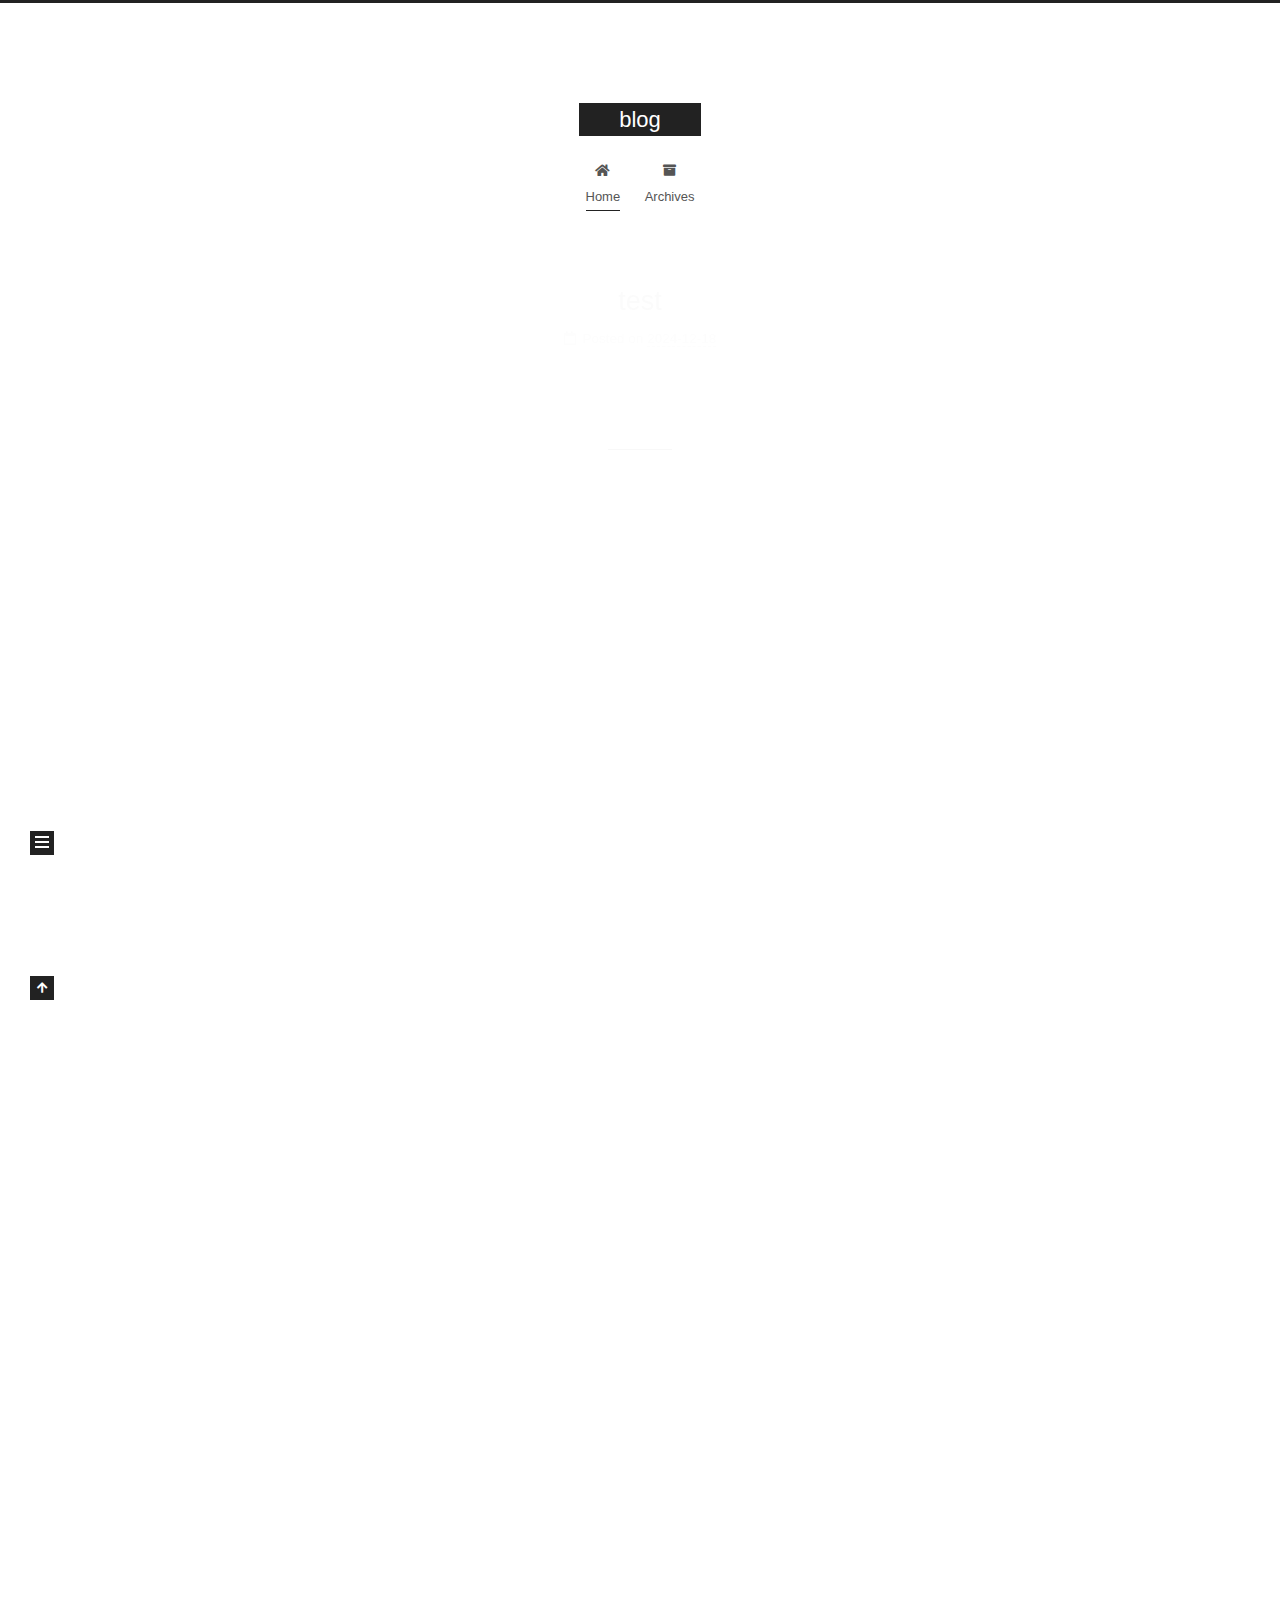
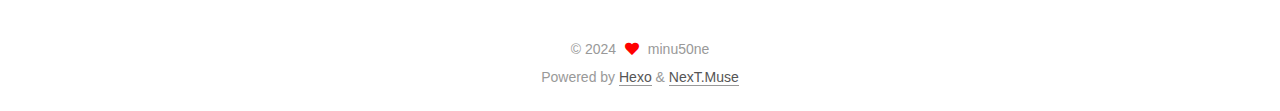
==== index.html @ 8f0d70d2 "Site updated: 2024-12-18 18:18:12" ====
<!DOCTYPE html>
<html lang="zh">
<head>
  <meta charset="UTF-8">
<meta name="viewport" content="width=device-width, initial-scale=1, maximum-scale=2">
<meta name="theme-color" content="#222">
<meta name="generator" content="Hexo 7.3.0">
  <link rel="apple-touch-icon" sizes="180x180" href="/images/apple-touch-icon-next.png">
  <link rel="icon" type="image/png" sizes="32x32" href="/images/favicon-32x32-next.png">
  <link rel="icon" type="image/png" sizes="16x16" href="/images/favicon-16x16-next.png">
  <link rel="mask-icon" href="/images/logo.svg" color="#222">

<link rel="stylesheet" href="/css/main.css">


<link rel="stylesheet" href="/lib/font-awesome/css/all.min.css">

<script id="hexo-configurations">
    var NexT = window.NexT || {};
    var CONFIG = {"hostname":"example.com","root":"/","scheme":"Muse","version":"7.8.0","exturl":false,"sidebar":{"position":"left","display":"post","padding":18,"offset":12,"onmobile":false},"copycode":{"enable":false,"show_result":false,"style":null},"back2top":{"enable":true,"sidebar":false,"scrollpercent":false},"bookmark":{"enable":false,"color":"#222","save":"auto"},"fancybox":false,"mediumzoom":false,"lazyload":false,"pangu":false,"comments":{"style":"tabs","active":null,"storage":true,"lazyload":false,"nav":null},"algolia":{"hits":{"per_page":10},"labels":{"input_placeholder":"Search for Posts","hits_empty":"We didn't find any results for the search: ${query}","hits_stats":"${hits} results found in ${time} ms"}},"localsearch":{"enable":false,"trigger":"auto","top_n_per_article":1,"unescape":false,"preload":false},"motion":{"enable":true,"async":false,"transition":{"post_block":"fadeIn","post_header":"slideDownIn","post_body":"slideDownIn","coll_header":"slideLeftIn","sidebar":"slideUpIn"}}};
  </script>

  <meta property="og:type" content="website">
<meta property="og:title" content="blog">
<meta property="og:url" content="http://example.com/index.html">
<meta property="og:site_name" content="blog">
<meta property="og:locale">
<meta property="article:author" content="minu50ne">
<meta name="twitter:card" content="summary">

<link rel="canonical" href="http://example.com/">


<script id="page-configurations">
  // https://hexo.io/docs/variables.html
  CONFIG.page = {
    sidebar: "",
    isHome : true,
    isPost : false,
    lang   : 'zh'
  };
</script>

  <title>blog</title>
  






  <noscript>
  <style>
  .use-motion .brand,
  .use-motion .menu-item,
  .sidebar-inner,
  .use-motion .post-block,
  .use-motion .pagination,
  .use-motion .comments,
  .use-motion .post-header,
  .use-motion .post-body,
  .use-motion .collection-header { opacity: initial; }

  .use-motion .site-title,
  .use-motion .site-subtitle {
    opacity: initial;
    top: initial;
  }

  .use-motion .logo-line-before i { left: initial; }
  .use-motion .logo-line-after i { right: initial; }
  </style>
</noscript>

</head>

<body itemscope itemtype="http://schema.org/WebPage">
  <div class="container use-motion">
    <div class="headband"></div>

    <header class="header" itemscope itemtype="http://schema.org/WPHeader">
      <div class="header-inner"><div class="site-brand-container">
  <div class="site-nav-toggle">
    <div class="toggle" aria-label="Toggle navigation bar">
      <span class="toggle-line toggle-line-first"></span>
      <span class="toggle-line toggle-line-middle"></span>
      <span class="toggle-line toggle-line-last"></span>
    </div>
  </div>

  <div class="site-meta">

    <a href="/" class="brand" rel="start">
      <span class="logo-line-before"><i></i></span>
      <h1 class="site-title">blog</h1>
      <span class="logo-line-after"><i></i></span>
    </a>
  </div>

  <div class="site-nav-right">
    <div class="toggle popup-trigger">
    </div>
  </div>
</div>




<nav class="site-nav">
  <ul id="menu" class="main-menu menu">
        <li class="menu-item menu-item-home">

    <a href="/" rel="section"><i class="fa fa-home fa-fw"></i>Home</a>

  </li>
        <li class="menu-item menu-item-archives">

    <a href="/archives/" rel="section"><i class="fa fa-archive fa-fw"></i>Archives</a>

  </li>
  </ul>
</nav>




</div>
    </header>

    
  <div class="back-to-top">
    <i class="fa fa-arrow-up"></i>
    <span>0%</span>
  </div>


    <main class="main">
      <div class="main-inner">
        <div class="content-wrap">
          

          <div class="content index posts-expand">
            
      
  
  
  <article itemscope itemtype="http://schema.org/Article" class="post-block" lang="zh">
    <link itemprop="mainEntityOfPage" href="http://example.com/2024/12/18/test/">

    <span hidden itemprop="author" itemscope itemtype="http://schema.org/Person">
      <meta itemprop="image" content="/images/avatar.gif">
      <meta itemprop="name" content="minu50ne">
      <meta itemprop="description" content="">
    </span>

    <span hidden itemprop="publisher" itemscope itemtype="http://schema.org/Organization">
      <meta itemprop="name" content="blog">
    </span>
      <header class="post-header">
        <h2 class="post-title" itemprop="name headline">
          
            <a href="/2024/12/18/test/" class="post-title-link" itemprop="url">test</a>
        </h2>

        <div class="post-meta">
            <span class="post-meta-item">
              <span class="post-meta-item-icon">
                <i class="far fa-calendar"></i>
              </span>
              <span class="post-meta-item-text">Posted on</span>

              <time title="Created: 2024-12-18 18:16:11" itemprop="dateCreated datePublished" datetime="2024-12-18T18:16:11+08:00">2024-12-18</time>
            </span>

          

        </div>
      </header>

    
    
    
    <div class="post-body" itemprop="articleBody">

      
          
      
    </div>

    
    
    
      <footer class="post-footer">
        <div class="post-eof"></div>
      </footer>
  </article>
  
  
  

      
  
  
  <article itemscope itemtype="http://schema.org/Article" class="post-block" lang="zh">
    <link itemprop="mainEntityOfPage" href="http://example.com/2024/12/11/hello-world/">

    <span hidden itemprop="author" itemscope itemtype="http://schema.org/Person">
      <meta itemprop="image" content="/images/avatar.gif">
      <meta itemprop="name" content="minu50ne">
      <meta itemprop="description" content="">
    </span>

    <span hidden itemprop="publisher" itemscope itemtype="http://schema.org/Organization">
      <meta itemprop="name" content="blog">
    </span>
      <header class="post-header">
        <h2 class="post-title" itemprop="name headline">
          
            <a href="/2024/12/11/hello-world/" class="post-title-link" itemprop="url">Hello World</a>
        </h2>

        <div class="post-meta">
            <span class="post-meta-item">
              <span class="post-meta-item-icon">
                <i class="far fa-calendar"></i>
              </span>
              <span class="post-meta-item-text">Posted on</span>

              <time title="Created: 2024-12-11 04:51:19" itemprop="dateCreated datePublished" datetime="2024-12-11T04:51:19+08:00">2024-12-11</time>
            </span>

          

        </div>
      </header>

    
    
    
    <div class="post-body" itemprop="articleBody">

      
          <p>Welcome to <a target="_blank" rel="noopener" href="https://hexo.io/">Hexo</a>! This is your very first post. Check <a target="_blank" rel="noopener" href="https://hexo.io/docs/">documentation</a> for more info. If you get any problems when using Hexo, you can find the answer in <a target="_blank" rel="noopener" href="https://hexo.io/docs/troubleshooting.html">troubleshooting</a> or you can ask me on <a target="_blank" rel="noopener" href="https://github.com/hexojs/hexo/issues">GitHub</a>.</p>
<h2 id="Quick-Start"><a href="#Quick-Start" class="headerlink" title="Quick Start"></a>Quick Start</h2><h3 id="Create-a-new-post"><a href="#Create-a-new-post" class="headerlink" title="Create a new post"></a>Create a new post</h3><figure class="highlight bash"><table><tr><td class="gutter"><pre><span class="line">1</span><br></pre></td><td class="code"><pre><span class="line">$ hexo new <span class="string">&quot;My New Post&quot;</span></span><br></pre></td></tr></table></figure>

<p>More info: <a target="_blank" rel="noopener" href="https://hexo.io/docs/writing.html">Writing</a></p>
<h3 id="Run-server"><a href="#Run-server" class="headerlink" title="Run server"></a>Run server</h3><figure class="highlight bash"><table><tr><td class="gutter"><pre><span class="line">1</span><br></pre></td><td class="code"><pre><span class="line">$ hexo server</span><br></pre></td></tr></table></figure>

<p>More info: <a target="_blank" rel="noopener" href="https://hexo.io/docs/server.html">Server</a></p>
<h3 id="Generate-static-files"><a href="#Generate-static-files" class="headerlink" title="Generate static files"></a>Generate static files</h3><figure class="highlight bash"><table><tr><td class="gutter"><pre><span class="line">1</span><br></pre></td><td class="code"><pre><span class="line">$ hexo generate</span><br></pre></td></tr></table></figure>

<p>More info: <a target="_blank" rel="noopener" href="https://hexo.io/docs/generating.html">Generating</a></p>
<h3 id="Deploy-to-remote-sites"><a href="#Deploy-to-remote-sites" class="headerlink" title="Deploy to remote sites"></a>Deploy to remote sites</h3><figure class="highlight bash"><table><tr><td class="gutter"><pre><span class="line">1</span><br></pre></td><td class="code"><pre><span class="line">$ hexo deploy</span><br></pre></td></tr></table></figure>

<p>More info: <a target="_blank" rel="noopener" href="https://hexo.io/docs/one-command-deployment.html">Deployment</a></p>

      
    </div>

    
    
    
      <footer class="post-footer">
        <div class="post-eof"></div>
      </footer>
  </article>
  
  
  


  



          </div>
          

<script>
  window.addEventListener('tabs:register', () => {
    let { activeClass } = CONFIG.comments;
    if (CONFIG.comments.storage) {
      activeClass = localStorage.getItem('comments_active') || activeClass;
    }
    if (activeClass) {
      let activeTab = document.querySelector(`a[href="#comment-${activeClass}"]`);
      if (activeTab) {
        activeTab.click();
      }
    }
  });
  if (CONFIG.comments.storage) {
    window.addEventListener('tabs:click', event => {
      if (!event.target.matches('.tabs-comment .tab-content .tab-pane')) return;
      let commentClass = event.target.classList[1];
      localStorage.setItem('comments_active', commentClass);
    });
  }
</script>

        </div>
          
  
  <div class="toggle sidebar-toggle">
    <span class="toggle-line toggle-line-first"></span>
    <span class="toggle-line toggle-line-middle"></span>
    <span class="toggle-line toggle-line-last"></span>
  </div>

  <aside class="sidebar">
    <div class="sidebar-inner">

      <ul class="sidebar-nav motion-element">
        <li class="sidebar-nav-toc">
          Table of Contents
        </li>
        <li class="sidebar-nav-overview">
          Overview
        </li>
      </ul>

      <!--noindex-->
      <div class="post-toc-wrap sidebar-panel">
      </div>
      <!--/noindex-->

      <div class="site-overview-wrap sidebar-panel">
        <div class="site-author motion-element" itemprop="author" itemscope itemtype="http://schema.org/Person">
  <p class="site-author-name" itemprop="name">minu50ne</p>
  <div class="site-description" itemprop="description"></div>
</div>
<div class="site-state-wrap motion-element">
  <nav class="site-state">
      <div class="site-state-item site-state-posts">
          <a href="/archives/">
        
          <span class="site-state-item-count">2</span>
          <span class="site-state-item-name">posts</span>
        </a>
      </div>
  </nav>
</div>



      </div>

    </div>
  </aside>
  <div id="sidebar-dimmer"></div>


      </div>
    </main>

    <footer class="footer">
      <div class="footer-inner">
        

        

<div class="copyright">
  
  &copy; 
  <span itemprop="copyrightYear">2024</span>
  <span class="with-love">
    <i class="fa fa-heart"></i>
  </span>
  <span class="author" itemprop="copyrightHolder">minu50ne</span>
</div>
  <div class="powered-by">Powered by <a href="https://hexo.io/" class="theme-link" rel="noopener" target="_blank">Hexo</a> & <a href="https://muse.theme-next.org/" class="theme-link" rel="noopener" target="_blank">NexT.Muse</a>
  </div>

        








      </div>
    </footer>
  </div>

  
  <script src="/lib/anime.min.js"></script>
  <script src="/lib/velocity/velocity.min.js"></script>
  <script src="/lib/velocity/velocity.ui.min.js"></script>

<script src="/js/utils.js"></script>

<script src="/js/motion.js"></script>


<script src="/js/schemes/muse.js"></script>


<script src="/js/next-boot.js"></script>




  















  

  

</body>
</html>
---- css/main.css ----
:root {
  --body-bg-color: #fff;
  --content-bg-color: #fff;
  --card-bg-color: #f5f5f5;
  --text-color: #555;
  --blockquote-color: #666;
  --link-color: #555;
  --link-hover-color: #222;
  --brand-color: #fff;
  --brand-hover-color: #fff;
  --table-row-odd-bg-color: #f9f9f9;
  --table-row-hover-bg-color: #f5f5f5;
  --menu-item-bg-color: #f5f5f5;
  --btn-default-bg: #222;
  --btn-default-color: #fff;
  --btn-default-border-color: #222;
  --btn-default-hover-bg: #fff;
  --btn-default-hover-color: #222;
  --btn-default-hover-border-color: #222;
}
html {
  line-height: 1.15; /* 1 */
  -webkit-text-size-adjust: 100%; /* 2 */
}
body {
  margin: 0;
}
main {
  display: block;
}
h1 {
  font-size: 2em;
  margin: 0.67em 0;
}
hr {
  box-sizing: content-box; /* 1 */
  height: 0; /* 1 */
  overflow: visible; /* 2 */
}
pre {
  font-family: monospace, monospace; /* 1 */
  font-size: 1em; /* 2 */
}
a {
  background: transparent;
}
abbr[title] {
  border-bottom: none; /* 1 */
  text-decoration: underline; /* 2 */
  text-decoration: underline dotted; /* 2 */
}
b,
strong {
  font-weight: bolder;
}
code,
kbd,
samp {
  font-family: monospace, monospace; /* 1 */
  font-size: 1em; /* 2 */
}
small {
  font-size: 80%;
}
sub,
sup {
  font-size: 75%;
  line-height: 0;
  position: relative;
  vertical-align: baseline;
}
sub {
  bottom: -0.25em;
}
sup {
  top: -0.5em;
}
img {
  border-style: none;
}
button,
input,
optgroup,
select,
textarea {
  font-family: inherit; /* 1 */
  font-size: 100%; /* 1 */
  line-height: 1.15; /* 1 */
  margin: 0; /* 2 */
}
button,
input {
/* 1 */
  overflow: visible;
}
button,
select {
/* 1 */
  text-transform: none;
}
button,
[type='button'],
[type='reset'],
[type='submit'] {
  -webkit-appearance: button;
}
button::-moz-focus-inner,
[type='button']::-moz-focus-inner,
[type='reset']::-moz-focus-inner,
[type='submit']::-moz-focus-inner {
  border-style: none;
  padding: 0;
}
button:-moz-focusring,
[type='button']:-moz-focusring,
[type='reset']:-moz-focusring,
[type='submit']:-moz-focusring {
  outline: 1px dotted ButtonText;
}
fieldset {
  padding: 0.35em 0.75em 0.625em;
}
legend {
  box-sizing: border-box; /* 1 */
  color: inherit; /* 2 */
  display: table; /* 1 */
  max-width: 100%; /* 1 */
  padding: 0; /* 3 */
  white-space: normal; /* 1 */
}
progress {
  vertical-align: baseline;
}
textarea {
  overflow: auto;
}
[type='checkbox'],
[type='radio'] {
  box-sizing: border-box; /* 1 */
  padding: 0; /* 2 */
}
[type='number']::-webkit-inner-spin-button,
[type='number']::-webkit-outer-spin-button {
  height: auto;
}
[type='search'] {
  outline-offset: -2px; /* 2 */
  -webkit-appearance: textfield; /* 1 */
}
[type='search']::-webkit-search-decoration {
  -webkit-appearance: none;
}
::-webkit-file-upload-button {
  font: inherit; /* 2 */
  -webkit-appearance: button; /* 1 */
}
details {
  display: block;
}
summary {
  display: list-item;
}
template {
  display: none;
}
[hidden] {
  display: none;
}
::selection {
  background: #262a30;
  color: #eee;
}
html,
body {
  height: 100%;
}
body {
  background: var(--body-bg-color);
  color: var(--text-color);
  font-family: 'Lato', "PingFang SC", "Microsoft YaHei", sans-serif;
  font-size: 1em;
  line-height: 2;
}
@media (max-width: 991px) {
  body {
    padding-left: 0 !important;
    padding-right: 0 !important;
  }
}
h1,
h2,
h3,
h4,
h5,
h6 {
  font-family: 'Lato', "PingFang SC", "Microsoft YaHei", sans-serif;
  font-weight: bold;
  line-height: 1.5;
  margin: 20px 0 15px;
}
h1 {
  font-size: 1.5em;
}
h2 {
  font-size: 1.375em;
}
h3 {
  font-size: 1.25em;
}
h4 {
  font-size: 1.125em;
}
h5 {
  font-size: 1em;
}
h6 {
  font-size: 0.875em;
}
p {
  margin: 0 0 20px 0;
}
a,
span.exturl {
  border-bottom: 1px solid #999;
  color: var(--link-color);
  outline: 0;
  text-decoration: none;
  overflow-wrap: break-word;
  word-wrap: break-word;
  cursor: pointer;
}
a:hover,
span.exturl:hover {
  border-bottom-color: var(--link-hover-color);
  color: var(--link-hover-color);
}
iframe,
img,
video {
  display: block;
  margin-left: auto;
  margin-right: auto;
  max-width: 100%;
}
hr {
  background-image: repeating-linear-gradient(-45deg, #ddd, #ddd 4px, transparent 4px, transparent 8px);
  border: 0;
  height: 3px;
  margin: 40px 0;
}
blockquote {
  border-left: 4px solid #ddd;
  color: var(--blockquote-color);
  margin: 0;
  padding: 0 15px;
}
blockquote cite::before {
  content: '-';
  padding: 0 5px;
}
dt {
  font-weight: bold;
}
dd {
  margin: 0;
  padding: 0;
}
kbd {
  background-color: #f5f5f5;
  background-image: linear-gradient(#eee, #fff, #eee);
  border: 1px solid #ccc;
  border-radius: 0.2em;
  box-shadow: 0.1em 0.1em 0.2em rgba(0,0,0,0.1);
  color: #555;
  font-family: inherit;
  padding: 0.1em 0.3em;
  white-space: nowrap;
}
.table-container {
  overflow: auto;
}
table {
  border-collapse: collapse;
  border-spacing: 0;
  font-size: 0.875em;
  margin: 0 0 20px 0;
  width: 100%;
}
tbody tr:nth-of-type(odd) {
  background: var(--table-row-odd-bg-color);
}
tbody tr:hover {
  background: var(--table-row-hover-bg-color);
}
caption,
th,
td {
  font-weight: normal;
  padding: 8px;
  vertical-align: middle;
}
th,
td {
  border: 1px solid #ddd;
  border-bottom: 3px solid #ddd;
}
th {
  font-weight: 700;
  padding-bottom: 10px;
}
td {
  border-bottom-width: 1px;
}
.btn {
  background: var(--btn-default-bg);
  border: 2px solid var(--btn-default-border-color);
  border-radius: 0;
  color: var(--btn-default-color);
  display: inline-block;
  font-size: 0.875em;
  line-height: 2;
  padding: 0 20px;
  text-decoration: none;
  transition-property: background-color;
  transition-delay: 0s;
  transition-duration: 0.2s;
  transition-timing-function: ease-in-out;
}
.btn:hover {
  background: var(--btn-default-hover-bg);
  border-color: var(--btn-default-hover-border-color);
  color: var(--btn-default-hover-color);
}
.btn + .btn {
  margin: 0 0 8px 8px;
}
.btn .fa-fw {
  text-align: left;
  width: 1.285714285714286em;
}
.toggle {
  line-height: 0;
}
.toggle .toggle-line {
  background: #fff;
  display: inline-block;
  height: 2px;
  left: 0;
  position: relative;
  top: 0;
  transition: all 0.4s;
  vertical-align: top;
  width: 100%;
}
.toggle .toggle-line:not(:first-child) {
  margin-top: 3px;
}
.toggle.toggle-arrow .toggle-line-first {
  left: 50%;
  top: 2px;
  transform: rotate(45deg);
  width: 50%;
}
.toggle.toggle-arrow .toggle-line-middle {
  left: 2px;
  width: 90%;
}
.toggle.toggle-arrow .toggle-line-last {
  left: 50%;
  top: -2px;
  transform: rotate(-45deg);
  width: 50%;
}
.toggle.toggle-close .toggle-line-first {
  transform: rotate(-45deg);
  top: 5px;
}
.toggle.toggle-close .toggle-line-middle {
  opacity: 0;
}
.toggle.toggle-close .toggle-line-last {
  transform: rotate(45deg);
  top: -5px;
}
.highlight,
pre {
  background: #f7f7f7;
  color: #4d4d4c;
  line-height: 1.6;
  margin: 0 auto 20px;
}
pre,
code {
  font-family: consolas, Menlo, monospace, "PingFang SC", "Microsoft YaHei";
}
code {
  background: #eee;
  border-radius: 3px;
  color: #555;
  padding: 2px 4px;
  overflow-wrap: break-word;
  word-wrap: break-word;
}
.highlight *::selection {
  background: #d6d6d6;
}
.highlight pre {
  border: 0;
  margin: 0;
  padding: 10px 0;
}
.highlight table {
  border: 0;
  margin: 0;
  width: auto;
}
.highlight td {
  border: 0;
  padding: 0;
}
.highlight figcaption {
  background: #eff2f3;
  color: #4d4d4c;
  display: flex;
  font-size: 0.875em;
  justify-content: space-between;
  line-height: 1.2;
  padding: 0.5em;
}
.highlight figcaption a {
  color: #4d4d4c;
}
.highlight figcaption a:hover {
  border-bottom-color: #4d4d4c;
}
.highlight .gutter {
  -moz-user-select: none;
  -ms-user-select: none;
  -webkit-user-select: none;
  user-select: none;
}
.highlight .gutter pre {
  background: #eff2f3;
  color: #869194;
  padding-left: 10px;
  padding-right: 10px;
  text-align: right;
}
.highlight .code pre {
  background: #f7f7f7;
  padding-left: 10px;
  width: 100%;
}
.gist table {
  width: auto;
}
.gist table td {
  border: 0;
}
pre {
  overflow: auto;
  padding: 10px;
}
pre code {
  background: none;
  color: #4d4d4c;
  font-size: 0.875em;
  padding: 0;
  text-shadow: none;
}
pre .deletion {
  background: #fdd;
}
pre .addition {
  background: #dfd;
}
pre .meta {
  color: #eab700;
  -moz-user-select: none;
  -ms-user-select: none;
  -webkit-user-select: none;
  user-select: none;
}
pre .comment {
  color: #8e908c;
}
pre .variable,
pre .attribute,
pre .tag,
pre .name,
pre .regexp,
pre .ruby .constant,
pre .xml .tag .title,
pre .xml .pi,
pre .xml .doctype,
pre .html .doctype,
pre .css .id,
pre .css .class,
pre .css .pseudo {
  color: #c82829;
}
pre .number,
pre .preprocessor,
pre .built_in,
pre .builtin-name,
pre .literal,
pre .params,
pre .constant,
pre .command {
  color: #f5871f;
}
pre .ruby .class .title,
pre .css .rules .attribute,
pre .string,
pre .symbol,
pre .value,
pre .inheritance,
pre .header,
pre .ruby .symbol,
pre .xml .cdata,
pre .special,
pre .formula {
  color: #718c00;
}
pre .title,
pre .css .hexcolor {
  color: #3e999f;
}
pre .function,
pre .python .decorator,
pre .python .title,
pre .ruby .function .title,
pre .ruby .title .keyword,
pre .perl .sub,
pre .javascript .title,
pre .coffeescript .title {
  color: #4271ae;
}
pre .keyword,
pre .javascript .function {
  color: #8959a8;
}
.blockquote-center {
  border-left: none;
  margin: 40px 0;
  padding: 0;
  position: relative;
  text-align: center;
}
.blockquote-center .fa {
  display: block;
  opacity: 0.6;
  position: absolute;
  width: 100%;
}
.blockquote-center .fa-quote-left {
  border-top: 1px solid #ccc;
  text-align: left;
  top: -20px;
}
.blockquote-center .fa-quote-right {
  border-bottom: 1px solid #ccc;
  text-align: right;
  bottom: -20px;
}
.blockquote-center p,
.blockquote-center div {
  text-align: center;
}
.post-body .group-picture img {
  margin: 0 auto;
  padding: 0 3px;
}
.group-picture-row {
  margin-bottom: 6px;
  overflow: hidden;
}
.group-picture-column {
  float: left;
  margin-bottom: 10px;
}
.post-body .label {
  color: #555;
  display: inline;
  padding: 0 2px;
}
.post-body .label.default {
  background: #f0f0f0;
}
.post-body .label.primary {
  background: #efe6f7;
}
.post-body .label.info {
  background: #e5f2f8;
}
.post-body .label.success {
  background: #e7f4e9;
}
.post-body .label.warning {
  background: #fcf6e1;
}
.post-body .label.danger {
  background: #fae8eb;
}
.post-body .tabs {
  margin-bottom: 20px;
}
.post-body .tabs,
.tabs-comment {
  display: block;
  padding-top: 10px;
  position: relative;
}
.post-body .tabs ul.nav-tabs,
.tabs-comment ul.nav-tabs {
  display: flex;
  flex-wrap: wrap;
  margin: 0;
  margin-bottom: -1px;
  padding: 0;
}
@media (max-width: 413px) {
  .post-body .tabs ul.nav-tabs,
  .tabs-comment ul.nav-tabs {
    display: block;
    margin-bottom: 5px;
  }
}
.post-body .tabs ul.nav-tabs li.tab,
.tabs-comment ul.nav-tabs li.tab {
  border-bottom: 1px solid #ddd;
  border-left: 1px solid transparent;
  border-right: 1px solid transparent;
  border-top: 3px solid transparent;
  flex-grow: 1;
  list-style-type: none;
  border-radius: 0 0 0 0;
}
@media (max-width: 413px) {
  .post-body .tabs ul.nav-tabs li.tab,
  .tabs-comment ul.nav-tabs li.tab {
    border-bottom: 1px solid transparent;
    border-left: 3px solid transparent;
    border-right: 1px solid transparent;
    border-top: 1px solid transparent;
  }
}
@media (max-width: 413px) {
  .post-body .tabs ul.nav-tabs li.tab,
  .tabs-comment ul.nav-tabs li.tab {
    border-radius: 0;
  }
}
.post-body .tabs ul.nav-tabs li.tab a,
.tabs-comment ul.nav-tabs li.tab a {
  border-bottom: initial;
  display: block;
  line-height: 1.8;
  outline: 0;
  padding: 0.25em 0.75em;
  text-align: center;
  transition-delay: 0s;
  transition-duration: 0.2s;
  transition-timing-function: ease-out;
}
.post-body .tabs ul.nav-tabs li.tab a i,
.tabs-comment ul.nav-tabs li.tab a i {
  width: 1.285714285714286em;
}
.post-body .tabs ul.nav-tabs li.tab.active,
.tabs-comment ul.nav-tabs li.tab.active {
  border-bottom: 1px solid transparent;
  border-left: 1px solid #ddd;
  border-right: 1px solid #ddd;
  border-top: 3px solid #fc6423;
}
@media (max-width: 413px) {
  .post-body .tabs ul.nav-tabs li.tab.active,
  .tabs-comment ul.nav-tabs li.tab.active {
    border-bottom: 1px solid #ddd;
    border-left: 3px solid #fc6423;
    border-right: 1px solid #ddd;
    border-top: 1px solid #ddd;
  }
}
.post-body .tabs ul.nav-tabs li.tab.active a,
.tabs-comment ul.nav-tabs li.tab.active a {
  color: var(--link-color);
  cursor: default;
}
.post-body .tabs .tab-content .tab-pane,
.tabs-comment .tab-content .tab-pane {
  border: 1px solid #ddd;
  border-top: 0;
  padding: 20px 20px 0 20px;
  border-radius: 0;
}
.post-body .tabs .tab-content .tab-pane:not(.active),
.tabs-comment .tab-content .tab-pane:not(.active) {
  display: none;
}
.post-body .tabs .tab-content .tab-pane.active,
.tabs-comment .tab-content .tab-pane.active {
  display: block;
}
.post-body .tabs .tab-content .tab-pane.active:nth-of-type(1),
.tabs-comment .tab-content .tab-pane.active:nth-of-type(1) {
  border-radius: 0 0 0 0;
}
@media (max-width: 413px) {
  .post-body .tabs .tab-content .tab-pane.active:nth-of-type(1),
  .tabs-comment .tab-content .tab-pane.active:nth-of-type(1) {
    border-radius: 0;
  }
}
.post-body .note {
  border-radius: 3px;
  margin-bottom: 20px;
  padding: 1em;
  position: relative;
  border: 1px solid #eee;
  border-left-width: 5px;
}
.post-body .note h2,
.post-body .note h3,
.post-body .note h4,
.post-body .note h5,
.post-body .note h6 {
  margin-top: 0;
  border-bottom: initial;
  margin-bottom: 0;
  padding-top: 0;
}
.post-body .note p:first-child,
.post-body .note ul:first-child,
.post-body .note ol:first-child,
.post-body .note table:first-child,
.post-body .note pre:first-child,
.post-body .note blockquote:first-child,
.post-body .note img:first-child {
  margin-top: 0;
}
.post-body .note p:last-child,
.post-body .note ul:last-child,
.post-body .note ol:last-child,
.post-body .note table:last-child,
.post-body .note pre:last-child,
.post-body .note blockquote:last-child,
.post-body .note img:last-child {
  margin-bottom: 0;
}
.post-body .note.default {
  border-left-color: #777;
}
.post-body .note.default h2,
.post-body .note.default h3,
.post-body .note.default h4,
.post-body .note.default h5,
.post-body .note.default h6 {
  color: #777;
}
.post-body .note.primary {
  border-left-color: #6f42c1;
}
.post-body .note.primary h2,
.post-body .note.primary h3,
.post-body .note.primary h4,
.post-body .note.primary h5,
.post-body .note.primary h6 {
  color: #6f42c1;
}
.post-body .note.info {
  border-left-color: #428bca;
}
.post-body .note.info h2,
.post-body .note.info h3,
.post-body .note.info h4,
.post-body .note.info h5,
.post-body .note.info h6 {
  color: #428bca;
}
.post-body .note.success {
  border-left-color: #5cb85c;
}
.post-body .note.success h2,
.post-body .note.success h3,
.post-body .note.success h4,
.post-body .note.success h5,
.post-body .note.success h6 {
  color: #5cb85c;
}
.post-body .note.warning {
  border-left-color: #f0ad4e;
}
.post-body .note.warning h2,
.post-body .note.warning h3,
.post-body .note.warning h4,
.post-body .note.warning h5,
.post-body .note.warning h6 {
  color: #f0ad4e;
}
.post-body .note.danger {
  border-left-color: #d9534f;
}
.post-body .note.danger h2,
.post-body .note.danger h3,
.post-body .note.danger h4,
.post-body .note.danger h5,
.post-body .note.danger h6 {
  color: #d9534f;
}
.pagination .prev,
.pagination .next,
.pagination .page-number,
.pagination .space {
  display: inline-block;
  margin: 0 10px;
  padding: 0 11px;
  position: relative;
  top: -1px;
}
@media (max-width: 767px) {
  .pagination .prev,
  .pagination .next,
  .pagination .page-number,
  .pagination .space {
    margin: 0 5px;
  }
}
.pagination {
  border-top: 1px solid #eee;
  margin: 120px 0 0;
  text-align: center;
}
.pagination .prev,
.pagination .next,
.pagination .page-number {
  border-bottom: 0;
  border-top: 1px solid #eee;
  transition-property: border-color;
  transition-delay: 0s;
  transition-duration: 0.2s;
  transition-timing-function: ease-in-out;
}
.pagination .prev:hover,
.pagination .next:hover,
.pagination .page-number:hover {
  border-top-color: #222;
}
.pagination .space {
  margin: 0;
  padding: 0;
}
.pagination .prev {
  margin-left: 0;
}
.pagination .next {
  margin-right: 0;
}
.pagination .page-number.current {
  background: #ccc;
  border-top-color: #ccc;
  color: #fff;
}
@media (max-width: 767px) {
  .pagination {
    border-top: none;
  }
  .pagination .prev,
  .pagination .next,
  .pagination .page-number {
    border-bottom: 1px solid #eee;
    border-top: 0;
    margin-bottom: 10px;
    padding: 0 10px;
  }
  .pagination .prev:hover,
  .pagination .next:hover,
  .pagination .page-number:hover {
    border-bottom-color: #222;
  }
}
.comments {
  margin-top: 60px;
  overflow: hidden;
}
.comment-button-group {
  display: flex;
  flex-wrap: wrap-reverse;
  justify-content: center;
  margin: 1em 0;
}
.comment-button-group .comment-button {
  margin: 0.1em 0.2em;
}
.comment-button-group .comment-button.active {
  background: var(--btn-default-hover-bg);
  border-color: var(--btn-default-hover-border-color);
  color: var(--btn-default-hover-color);
}
.comment-position {
  display: none;
}
.comment-position.active {
  display: block;
}
.tabs-comment {
  background: var(--content-bg-color);
  margin-top: 4em;
  padding-top: 0;
}
.tabs-comment .comments {
  border: 0;
  box-shadow: none;
  margin-top: 0;
  padding-top: 0;
}
.container {
  min-height: 100%;
  position: relative;
}
.main-inner {
  margin: 0 auto;
  width: 700px;
}
@media (min-width: 1200px) {
  .main-inner {
    width: 800px;
  }
}
@media (min-width: 1600px) {
  .main-inner {
    width: 900px;
  }
}
@media (max-width: 767px) {
  .content-wrap {
    padding: 0 20px;
  }
}
.header {
  background: transparent;
}
.header-inner {
  margin: 0 auto;
  width: 700px;
}
@media (min-width: 1200px) {
  .header-inner {
    width: 800px;
  }
}
@media (min-width: 1600px) {
  .header-inner {
    width: 900px;
  }
}
.site-brand-container {
  display: flex;
  flex-shrink: 0;
  padding: 0 10px;
}
.headband {
  background: #222;
  height: 3px;
}
.site-meta {
  flex-grow: 1;
  text-align: center;
}
@media (max-width: 767px) {
  .site-meta {
    text-align: center;
  }
}
.brand {
  border-bottom: none;
  color: var(--brand-color);
  display: inline-block;
  line-height: 1.375em;
  padding: 0 40px;
  position: relative;
}
.brand:hover {
  color: var(--brand-hover-color);
}
.site-title {
  font-family: 'Lato', "PingFang SC", "Microsoft YaHei", sans-serif;
  font-size: 1.375em;
  font-weight: normal;
  margin: 0;
}
.site-subtitle {
  color: #999;
  font-size: 0.8125em;
  margin: 10px 0;
}
.use-motion .brand {
  opacity: 0;
}
.use-motion .site-title,
.use-motion .site-subtitle,
.use-motion .custom-logo-image {
  opacity: 0;
  position: relative;
  top: -10px;
}
.site-nav-toggle,
.site-nav-right {
  display: none;
}
@media (max-width: 767px) {
  .site-nav-toggle,
  .site-nav-right {
    display: flex;
    flex-direction: column;
    justify-content: center;
  }
}
.site-nav-toggle .toggle,
.site-nav-right .toggle {
  color: var(--text-color);
  padding: 10px;
  width: 22px;
}
.site-nav-toggle .toggle .toggle-line,
.site-nav-right .toggle .toggle-line {
  background: var(--text-color);
  border-radius: 1px;
}
.site-nav {
  display: block;
}
@media (max-width: 767px) {
  .site-nav {
    clear: both;
    display: none;
  }
}
.site-nav.site-nav-on {
  display: block;
}
.menu {
  margin-top: 20px;
  padding-left: 0;
  text-align: center;
}
.menu-item {
  display: inline-block;
  list-style: none;
  margin: 0 10px;
}
@media (max-width: 767px) {
  .menu-item {
    display: block;
    margin-top: 10px;
  }
  .menu-item.menu-item-search {
    display: none;
  }
}
.menu-item a,
.menu-item span.exturl {
  border-bottom: 0;
  display: block;
  font-size: 0.8125em;
  transition-property: border-color;
  transition-delay: 0s;
  transition-duration: 0.2s;
  transition-timing-function: ease-in-out;
}
@media (hover: none) {
  .menu-item a:hover,
  .menu-item span.exturl:hover {
    border-bottom-color: transparent !important;
  }
}
.menu-item .fa,
.menu-item .fab,
.menu-item .far,
.menu-item .fas {
  margin-right: 8px;
}
.menu-item .badge {
  display: inline-block;
  font-weight: bold;
  line-height: 1;
  margin-left: 0.35em;
  margin-top: 0.35em;
  text-align: center;
  white-space: nowrap;
}
@media (max-width: 767px) {
  .menu-item .badge {
    float: right;
    margin-left: 0;
  }
}
.menu-item-active a,
.menu .menu-item a:hover,
.menu .menu-item span.exturl:hover {
  background: var(--menu-item-bg-color);
}
.use-motion .menu-item {
  opacity: 0;
}
.sidebar {
  background: #222;
  bottom: 0;
  box-shadow: inset 0 2px 6px #000;
  position: fixed;
  top: 0;
}
@media (max-width: 991px) {
  .sidebar {
    display: none;
  }
}
.sidebar-inner {
  color: #999;
  padding: 18px 10px;
  text-align: center;
}
.cc-license {
  margin-top: 10px;
  text-align: center;
}
.cc-license .cc-opacity {
  border-bottom: none;
  opacity: 0.7;
}
.cc-license .cc-opacity:hover {
  opacity: 0.9;
}
.cc-license img {
  display: inline-block;
}
.site-author-image {
  border: 2px solid #333;
  display: block;
  margin: 0 auto;
  max-width: 96px;
  padding: 2px;
}
.site-author-name {
  color: #f5f5f5;
  font-weight: normal;
  margin: 5px 0 0;
  text-align: center;
}
.site-description {
  color: #999;
  font-size: 1em;
  margin-top: 5px;
  text-align: center;
}
.links-of-author {
  margin-top: 15px;
}
.links-of-author a,
.links-of-author span.exturl {
  border-bottom-color: #555;
  display: inline-block;
  font-size: 0.8125em;
  margin-bottom: 10px;
  margin-right: 10px;
  vertical-align: middle;
}
.links-of-author a::before,
.links-of-author span.exturl::before {
  background: #6a59ff;
  border-radius: 50%;
  content: ' ';
  display: inline-block;
  height: 4px;
  margin-right: 3px;
  vertical-align: middle;
  width: 4px;
}
.sidebar-button {
  margin-top: 15px;
}
.sidebar-button a {
  border: 1px solid #fc6423;
  border-radius: 4px;
  color: #fc6423;
  display: inline-block;
  padding: 0 15px;
}
.sidebar-button a .fa,
.sidebar-button a .fab,
.sidebar-button a .far,
.sidebar-button a .fas {
  margin-right: 5px;
}
.sidebar-button a:hover {
  background: #fc6423;
  border: 1px solid #fc6423;
  color: #fff;
}
.sidebar-button a:hover .fa,
.sidebar-button a:hover .fab,
.sidebar-button a:hover .far,
.sidebar-button a:hover .fas {
  color: #fff;
}
.links-of-blogroll {
  font-size: 0.8125em;
  margin-top: 10px;
}
.links-of-blogroll-title {
  font-size: 0.875em;
  font-weight: 600;
  margin-top: 0;
}
.links-of-blogroll-list {
  list-style: none;
  margin: 0;
  padding: 0;
}
#sidebar-dimmer {
  display: none;
}
@media (max-width: 767px) {
  #sidebar-dimmer {
    background: #000;
    display: block;
    height: 100%;
    left: 100%;
    opacity: 0;
    position: fixed;
    top: 0;
    width: 100%;
    z-index: 1100;
  }
  .sidebar-active + #sidebar-dimmer {
    opacity: 0.7;
    transform: translateX(-100%);
    transition: opacity 0.5s;
  }
}
.sidebar-nav {
  margin: 0;
  padding-bottom: 20px;
  padding-left: 0;
}
.sidebar-nav li {
  border-bottom: 1px solid transparent;
  color: #666;
  cursor: pointer;
  display: inline-block;
  font-size: 0.875em;
}
.sidebar-nav li.sidebar-nav-overview {
  margin-left: 10px;
}
.sidebar-nav li:hover {
  color: #f5f5f5;
}
.sidebar-nav .sidebar-nav-active {
  border-bottom-color: #87daff;
  color: #87daff;
}
.sidebar-nav .sidebar-nav-active:hover {
  color: #87daff;
}
.sidebar-panel {
  display: none;
  overflow-x: hidden;
  overflow-y: auto;
}
.sidebar-panel-active {
  display: block;
}
.sidebar-toggle {
  background: #222;
  bottom: 45px;
  cursor: pointer;
  height: 14px;
  left: 30px;
  padding: 5px;
  position: fixed;
  width: 14px;
  z-index: 1300;
}
@media (max-width: 991px) {
  .sidebar-toggle {
    left: 20px;
    opacity: 0.8;
    display: none;
  }
}
.sidebar-toggle:hover .toggle-line {
  background: #87daff;
}
.post-toc {
  font-size: 0.875em;
}
.post-toc ol {
  list-style: none;
  margin: 0;
  padding: 0 2px 5px 10px;
  text-align: left;
}
.post-toc ol > ol {
  padding-left: 0;
}
.post-toc ol a {
  transition-property: all;
  transition-delay: 0s;
  transition-duration: 0.2s;
  transition-timing-function: ease-in-out;
}
.post-toc .nav-item {
  line-height: 1.8;
  overflow: hidden;
  text-overflow: ellipsis;
  white-space: nowrap;
}
.post-toc .nav .nav-child {
  display: none;
}
.post-toc .nav .active > .nav-child {
  display: block;
}
.post-toc .nav .active-current > .nav-child {
  display: block;
}
.post-toc .nav .active-current > .nav-child > .nav-item {
  display: block;
}
.post-toc .nav .active > a {
  border-bottom-color: #87daff;
  color: #87daff;
}
.post-toc .nav .active-current > a {
  color: #87daff;
}
.post-toc .nav .active-current > a:hover {
  color: #87daff;
}
.site-state {
  display: flex;
  justify-content: center;
  line-height: 1.4;
  margin-top: 10px;
  overflow: hidden;
  text-align: center;
  white-space: nowrap;
}
.site-state-item {
  padding: 0 15px;
}
.site-state-item:not(:first-child) {
  border-left: 1px solid #333;
}
.site-state-item a {
  border-bottom: none;
}
.site-state-item-count {
  display: block;
  font-size: 1.25em;
  font-weight: 600;
  text-align: center;
}
.site-state-item-name {
  color: inherit;
  font-size: 0.875em;
}
.footer {
  color: #999;
  font-size: 0.875em;
  padding: 20px 0;
}
.footer.footer-fixed {
  bottom: 0;
  left: 0;
  position: absolute;
  right: 0;
}
.footer-inner {
  box-sizing: border-box;
  margin: 0 auto;
  text-align: center;
  width: 700px;
}
@media (min-width: 1200px) {
  .footer-inner {
    width: 800px;
  }
}
@media (min-width: 1600px) {
  .footer-inner {
    width: 900px;
  }
}
.languages {
  display: inline-block;
  font-size: 1.125em;
  position: relative;
}
.languages .lang-select-label span {
  margin: 0 0.5em;
}
.languages .lang-select {
  height: 100%;
  left: 0;
  opacity: 0;
  position: absolute;
  top: 0;
  width: 100%;
}
.with-love {
  color: #ff0000;
  display: inline-block;
  margin: 0 5px;
}
.powered-by,
.theme-info {
  display: inline-block;
}
@-moz-keyframes iconAnimate {
  0%, 100% {
    transform: scale(1);
  }
  10%, 30% {
    transform: scale(0.9);
  }
  20%, 40%, 60%, 80% {
    transform: scale(1.1);
  }
  50%, 70% {
    transform: scale(1.1);
  }
}
@-webkit-keyframes iconAnimate {
  0%, 100% {
    transform: scale(1);
  }
  10%, 30% {
    transform: scale(0.9);
  }
  20%, 40%, 60%, 80% {
    transform: scale(1.1);
  }
  50%, 70% {
    transform: scale(1.1);
  }
}
@-o-keyframes iconAnimate {
  0%, 100% {
    transform: scale(1);
  }
  10%, 30% {
    transform: scale(0.9);
  }
  20%, 40%, 60%, 80% {
    transform: scale(1.1);
  }
  50%, 70% {
    transform: scale(1.1);
  }
}
@keyframes iconAnimate {
  0%, 100% {
    transform: scale(1);
  }
  10%, 30% {
    transform: scale(0.9);
  }
  20%, 40%, 60%, 80% {
    transform: scale(1.1);
  }
  50%, 70% {
    transform: scale(1.1);
  }
}
.back-to-top {
  font-size: 12px;
  text-align: center;
  transition-delay: 0s;
  transition-duration: 0.2s;
  transition-timing-function: ease-in-out;
}
.back-to-top {
  background: #222;
  bottom: -100px;
  box-sizing: border-box;
  color: #fff;
  cursor: pointer;
  left: 30px;
  opacity: 1;
  padding: 0 6px;
  position: fixed;
  transition-property: bottom;
  z-index: 1300;
  width: 24px;
}
.back-to-top span {
  display: none;
}
.back-to-top:hover {
  color: #87daff;
}
.back-to-top.back-to-top-on {
  bottom: 19px;
}
@media (max-width: 991px) {
  .back-to-top {
    left: 20px;
    opacity: 0.8;
  }
}
.post-body {
  font-family: 'Lato', "PingFang SC", "Microsoft YaHei", sans-serif;
  overflow-wrap: break-word;
  word-wrap: break-word;
}
@media (min-width: 1200px) {
  .post-body {
    font-size: 1.125em;
  }
}
.post-body .exturl .fa {
  font-size: 0.875em;
  margin-left: 4px;
}
.post-body .image-caption,
.post-body .figure .caption {
  color: #999;
  font-size: 0.875em;
  font-weight: bold;
  line-height: 1;
  margin: -20px auto 15px;
  text-align: center;
}
.post-sticky-flag {
  display: inline-block;
  transform: rotate(30deg);
}
.post-button {
  margin-top: 40px;
  text-align: center;
}
.use-motion .post-block,
.use-motion .pagination,
.use-motion .comments {
  opacity: 0;
}
.use-motion .post-header {
  opacity: 0;
}
.use-motion .post-body {
  opacity: 0;
}
.use-motion .collection-header {
  opacity: 0;
}
.posts-collapse {
  margin-left: 35px;
  position: relative;
}
@media (max-width: 767px) {
  .posts-collapse {
    margin-left: 0px;
    margin-right: 0px;
  }
}
.posts-collapse .collection-title {
  font-size: 1.125em;
  position: relative;
}
.posts-collapse .collection-title::before {
  background: #999;
  border: 1px solid #fff;
  border-radius: 50%;
  content: ' ';
  height: 10px;
  left: 0;
  margin-left: -6px;
  margin-top: -4px;
  position: absolute;
  top: 50%;
  width: 10px;
}
.posts-collapse .collection-year {
  font-size: 1.5em;
  font-weight: bold;
  margin: 60px 0;
  position: relative;
}
.posts-collapse .collection-year::before {
  background: #bbb;
  border-radius: 50%;
  content: ' ';
  height: 8px;
  left: 0;
  margin-left: -4px;
  margin-top: -4px;
  position: absolute;
  top: 50%;
  width: 8px;
}
.posts-collapse .collection-header {
  display: block;
  margin: 0 0 0 20px;
}
.posts-collapse .collection-header small {
  color: #bbb;
  margin-left: 5px;
}
.posts-collapse .post-header {
  border-bottom: 1px dashed #ccc;
  margin: 30px 0;
  padding-left: 15px;
  position: relative;
  transition-property: border;
  transition-delay: 0s;
  transition-duration: 0.2s;
  transition-timing-function: ease-in-out;
}
.posts-collapse .post-header::before {
  background: #bbb;
  border: 1px solid #fff;
  border-radius: 50%;
  content: ' ';
  height: 6px;
  left: 0;
  margin-left: -4px;
  position: absolute;
  top: 0.75em;
  transition-property: background;
  width: 6px;
  transition-delay: 0s;
  transition-duration: 0.2s;
  transition-timing-function: ease-in-out;
}
.posts-collapse .post-header:hover {
  border-bottom-color: #666;
}
.posts-collapse .post-header:hover::before {
  background: #222;
}
.posts-collapse .post-meta {
  display: inline;
  font-size: 0.75em;
  margin-right: 10px;
}
.posts-collapse .post-title {
  display: inline;
}
.posts-collapse .post-title a,
.posts-collapse .post-title span.exturl {
  border-bottom: none;
  color: var(--link-color);
}
.posts-collapse .post-title .fa-external-link-alt {
  font-size: 0.875em;
  margin-left: 5px;
}
.posts-collapse::before {
  background: #f5f5f5;
  content: ' ';
  height: 100%;
  left: 0;
  margin-left: -2px;
  position: absolute;
  top: 1.25em;
  width: 4px;
}
.post-eof {
  background: #ccc;
  height: 1px;
  margin: 80px auto 60px;
  text-align: center;
  width: 8%;
}
.post-block:last-of-type .post-eof {
  display: none;
}
.content {
  padding-top: 40px;
}
@media (min-width: 992px) {
  .post-body {
    text-align: justify;
  }
}
@media (max-width: 991px) {
  .post-body {
    text-align: justify;
  }
}
.post-body h1,
.post-body h2,
.post-body h3,
.post-body h4,
.post-body h5,
.post-body h6 {
  padding-top: 10px;
}
.post-body h1 .header-anchor,
.post-body h2 .header-anchor,
.post-body h3 .header-anchor,
.post-body h4 .header-anchor,
.post-body h5 .header-anchor,
.post-body h6 .header-anchor {
  border-bottom-style: none;
  color: #ccc;
  float: right;
  margin-left: 10px;
  visibility: hidden;
}
.post-body h1 .header-anchor:hover,
.post-body h2 .header-anchor:hover,
.post-body h3 .header-anchor:hover,
.post-body h4 .header-anchor:hover,
.post-body h5 .header-anchor:hover,
.post-body h6 .header-anchor:hover {
  color: inherit;
}
.post-body h1:hover .header-anchor,
.post-body h2:hover .header-anchor,
.post-body h3:hover .header-anchor,
.post-body h4:hover .header-anchor,
.post-body h5:hover .header-anchor,
.post-body h6:hover .header-anchor {
  visibility: visible;
}
.post-body iframe,
.post-body img,
.post-body video {
  margin-bottom: 20px;
}
.post-body .video-container {
  height: 0;
  margin-bottom: 20px;
  overflow: hidden;
  padding-top: 75%;
  position: relative;
  width: 100%;
}
.post-body .video-container iframe,
.post-body .video-container object,
.post-body .video-container embed {
  height: 100%;
  left: 0;
  margin: 0;
  position: absolute;
  top: 0;
  width: 100%;
}
.post-gallery {
  align-items: center;
  display: grid;
  grid-gap: 10px;
  grid-template-columns: 1fr 1fr 1fr;
  margin-bottom: 20px;
}
@media (max-width: 767px) {
  .post-gallery {
    grid-template-columns: 1fr 1fr;
  }
}
.post-gallery a {
  border: 0;
}
.post-gallery img {
  margin: 0;
}
.posts-expand .post-header {
  font-size: 1.125em;
}
.posts-expand .post-title {
  font-size: 1.5em;
  font-weight: normal;
  margin: initial;
  text-align: center;
  overflow-wrap: break-word;
  word-wrap: break-word;
}
.posts-expand .post-title-link {
  border-bottom: none;
  color: var(--link-color);
  display: inline-block;
  position: relative;
  vertical-align: top;
}
.posts-expand .post-title-link::before {
  background: var(--link-color);
  bottom: 0;
  content: '';
  height: 2px;
  left: 0;
  position: absolute;
  transform: scaleX(0);
  visibility: hidden;
  width: 100%;
  transition-delay: 0s;
  transition-duration: 0.2s;
  transition-timing-function: ease-in-out;
}
.posts-expand .post-title-link:hover::before {
  transform: scaleX(1);
  visibility: visible;
}
.posts-expand .post-title-link .fa-external-link-alt {
  font-size: 0.875em;
  margin-left: 5px;
}
.posts-expand .post-meta {
  color: #999;
  font-family: 'Lato', "PingFang SC", "Microsoft YaHei", sans-serif;
  font-size: 0.75em;
  margin: 3px 0 60px 0;
  text-align: center;
}
.posts-expand .post-meta .post-description {
  font-size: 0.875em;
  margin-top: 2px;
}
.posts-expand .post-meta time {
  border-bottom: 1px dashed #999;
  cursor: pointer;
}
.post-meta .post-meta-item + .post-meta-item::before {
  content: '|';
  margin: 0 0.5em;
}
.post-meta-divider {
  margin: 0 0.5em;
}
.post-meta-item-icon {
  margin-right: 3px;
}
@media (max-width: 991px) {
  .post-meta-item-icon {
    display: inline-block;
  }
}
@media (max-width: 991px) {
  .post-meta-item-text {
    display: none;
  }
}
.post-nav {
  border-top: 1px solid #eee;
  display: flex;
  justify-content: space-between;
  margin-top: 15px;
  padding: 10px 5px 0;
}
.post-nav-item {
  flex: 1;
}
.post-nav-item a {
  border-bottom: none;
  display: block;
  font-size: 0.875em;
  line-height: 1.6;
  position: relative;
}
.post-nav-item a:active {
  top: 2px;
}
.post-nav-item .fa {
  font-size: 0.75em;
}
.post-nav-item:first-child {
  margin-right: 15px;
}
.post-nav-item:first-child .fa {
  margin-right: 5px;
}
.post-nav-item:last-child {
  margin-left: 15px;
  text-align: right;
}
.post-nav-item:last-child .fa {
  margin-left: 5px;
}
.rtl.post-body p,
.rtl.post-body a,
.rtl.post-body h1,
.rtl.post-body h2,
.rtl.post-body h3,
.rtl.post-body h4,
.rtl.post-body h5,
.rtl.post-body h6,
.rtl.post-body li,
.rtl.post-body ul,
.rtl.post-body ol {
  direction: rtl;
  font-family: UKIJ Ekran;
}
.rtl.post-title {
  font-family: UKIJ Ekran;
}
.post-tags {
  margin-top: 40px;
  text-align: center;
}
.post-tags a {
  display: inline-block;
  font-size: 0.8125em;
}
.post-tags a:not(:last-child) {
  margin-right: 10px;
}
.post-widgets {
  border-top: 1px solid #eee;
  margin-top: 15px;
  text-align: center;
}
.wp_rating {
  height: 20px;
  line-height: 20px;
  margin-top: 10px;
  padding-top: 6px;
  text-align: center;
}
.social-like {
  display: flex;
  font-size: 0.875em;
  justify-content: center;
  text-align: center;
}
.reward-container {
  margin: 20px auto;
  padding: 10px 0;
  text-align: center;
  width: 90%;
}
.reward-container button {
  background: transparent;
  border: 1px solid #fc6423;
  border-radius: 0;
  color: #fc6423;
  cursor: pointer;
  line-height: 2;
  outline: 0;
  padding: 0 15px;
  vertical-align: text-top;
}
.reward-container button:hover {
  background: #fc6423;
  border: 1px solid transparent;
  color: #fa9366;
}
#qr {
  padding-top: 20px;
}
#qr a {
  border: 0;
}
#qr img {
  display: inline-block;
  margin: 0.8em 2em 0 2em;
  max-width: 100%;
  width: 180px;
}
#qr p {
  text-align: center;
}
.category-all-page .category-all-title {
  text-align: center;
}
.category-all-page .category-all {
  margin-top: 20px;
}
.category-all-page .category-list {
  list-style: none;
  margin: 0;
  padding: 0;
}
.category-all-page .category-list-item {
  margin: 5px 10px;
}
.category-all-page .category-list-count {
  color: #bbb;
}
.category-all-page .category-list-count::before {
  content: ' (';
  display: inline;
}
.category-all-page .category-list-count::after {
  content: ') ';
  display: inline;
}
.category-all-page .category-list-child {
  padding-left: 10px;
}
.event-list {
  padding: 0;
}
.event-list hr {
  background: #222;
  margin: 20px 0 45px 0;
}
.event-list hr::after {
  background: #222;
  color: #fff;
  content: 'NOW';
  display: inline-block;
  font-weight: bold;
  padding: 0 5px;
  text-align: right;
}
.event-list .event {
  background: #222;
  margin: 20px 0;
  min-height: 40px;
  padding: 15px 0 15px 10px;
}
.event-list .event .event-summary {
  color: #fff;
  margin: 0;
  padding-bottom: 3px;
}
.event-list .event .event-summary::before {
  animation: dot-flash 1s alternate infinite ease-in-out;
  color: #fff;
  content: '\f111';
  display: inline-block;
  font-size: 10px;
  margin-right: 25px;
  vertical-align: middle;
  font-family: 'Font Awesome 5 Free';
  font-weight: 900;
}
.event-list .event .event-relative-time {
  color: #bbb;
  display: inline-block;
  font-size: 12px;
  font-weight: normal;
  padding-left: 12px;
}
.event-list .event .event-details {
  color: #fff;
  display: block;
  line-height: 18px;
  margin-left: 56px;
  padding-bottom: 6px;
  padding-top: 3px;
  text-indent: -24px;
}
.event-list .event .event-details::before {
  color: #fff;
  display: inline-block;
  margin-right: 9px;
  text-align: center;
  text-indent: 0;
  width: 14px;
  font-family: 'Font Awesome 5 Free';
  font-weight: 900;
}
.event-list .event .event-details.event-location::before {
  content: '\f041';
}
.event-list .event .event-details.event-duration::before {
  content: '\f017';
}
.event-list .event-past {
  background: #f5f5f5;
}
.event-list .event-past .event-summary,
.event-list .event-past .event-details {
  color: #bbb;
  opacity: 0.9;
}
.event-list .event-past .event-summary::before,
.event-list .event-past .event-details::before {
  animation: none;
  color: #bbb;
}
@-moz-keyframes dot-flash {
  from {
    opacity: 1;
    transform: scale(1);
  }
  to {
    opacity: 0;
    transform: scale(0.8);
  }
}
@-webkit-keyframes dot-flash {
  from {
    opacity: 1;
    transform: scale(1);
  }
  to {
    opacity: 0;
    transform: scale(0.8);
  }
}
@-o-keyframes dot-flash {
  from {
    opacity: 1;
    transform: scale(1);
  }
  to {
    opacity: 0;
    transform: scale(0.8);
  }
}
@keyframes dot-flash {
  from {
    opacity: 1;
    transform: scale(1);
  }
  to {
    opacity: 0;
    transform: scale(0.8);
  }
}
ul.breadcrumb {
  font-size: 0.75em;
  list-style: none;
  margin: 1em 0;
  padding: 0 2em;
  text-align: center;
}
ul.breadcrumb li {
  display: inline;
}
ul.breadcrumb li + li::before {
  content: '/\00a0';
  font-weight: normal;
  padding: 0.5em;
}
ul.breadcrumb li + li:last-child {
  font-weight: bold;
}
.tag-cloud {
  text-align: center;
}
.tag-cloud a {
  display: inline-block;
  margin: 10px;
}
.tag-cloud a:hover {
  color: var(--link-hover-color) !important;
}
@media (max-width: 767px) {
  .header-inner,
  .main-inner,
  .footer-inner {
    width: auto;
  }
}
.header-inner {
  padding-top: 100px;
}
@media (max-width: 767px) {
  .header-inner {
    padding-top: 50px;
  }
}
.main-inner {
  padding-bottom: 60px;
}
.content {
  padding-top: 70px;
}
@media (max-width: 767px) {
  .content {
    padding-top: 35px;
  }
}
embed {
  display: block;
  margin: 0 auto 25px auto;
}
.custom-logo .site-meta-headline {
  text-align: center;
}
.custom-logo .site-title {
  color: #222;
  margin: 10px auto 0;
}
.custom-logo .site-title a {
  border: 0;
}
.custom-logo-image {
  background: #fff;
  margin: 0 auto;
  max-width: 150px;
  padding: 5px;
}
.brand {
  background: var(--btn-default-bg);
}
@media (max-width: 767px) {
  .site-nav {
    border-bottom: 1px solid #ddd;
    border-top: 1px solid #ddd;
    left: 0;
    margin: 0;
    padding: 0;
    width: 100%;
  }
}
@media (max-width: 767px) {
  .menu {
    text-align: left;
  }
}
.menu-item-active a,
.menu .menu-item a:hover,
.menu .menu-item span.exturl:hover {
  background: transparent;
  border-bottom: 1px solid var(--link-hover-color) !important;
}
@media (max-width: 767px) {
  .menu-item-active a,
  .menu .menu-item a:hover,
  .menu .menu-item span.exturl:hover {
    border-bottom: 1px dotted #ddd !important;
  }
}
@media (max-width: 767px) {
  .menu .menu-item {
    margin: 0 10px;
  }
}
.menu .menu-item a,
.menu .menu-item span.exturl {
  border-bottom: 1px solid transparent;
}
@media (max-width: 767px) {
  .menu .menu-item a,
  .menu .menu-item span.exturl {
    padding: 5px 10px;
  }
}
@media (min-width: 768px) {
  .menu .menu-item .fa,
  .menu .menu-item .fab,
  .menu .menu-item .far,
  .menu .menu-item .fas {
    display: block;
    line-height: 2;
    margin-right: 0;
    width: 100%;
  }
}
.menu .menu-item .badge {
  background: #eee;
  padding: 1px 4px;
}
.sub-menu {
  margin: 10px 0;
}
.sub-menu .menu-item {
  display: inline-block;
}
.sidebar {
  left: -320px;
}
.sidebar.sidebar-active {
  left: 0;
}
.sidebar {
  width: 320px;
  z-index: 1200;
  transition-delay: 0s;
  transition-duration: 0.2s;
  transition-timing-function: ease-out;
}
.sidebar a,
.sidebar span.exturl {
  border-bottom-color: #555;
  color: #999;
}
.sidebar a:hover,
.sidebar span.exturl:hover {
  border-bottom-color: #eee;
  color: #eee;
}
.links-of-blogroll-item {
  padding: 2px 10px;
}
.links-of-blogroll-item a,
.links-of-blogroll-item span.exturl {
  box-sizing: border-box;
  display: inline-block;
  max-width: 280px;
  overflow: hidden;
  text-overflow: ellipsis;
  white-space: nowrap;
}
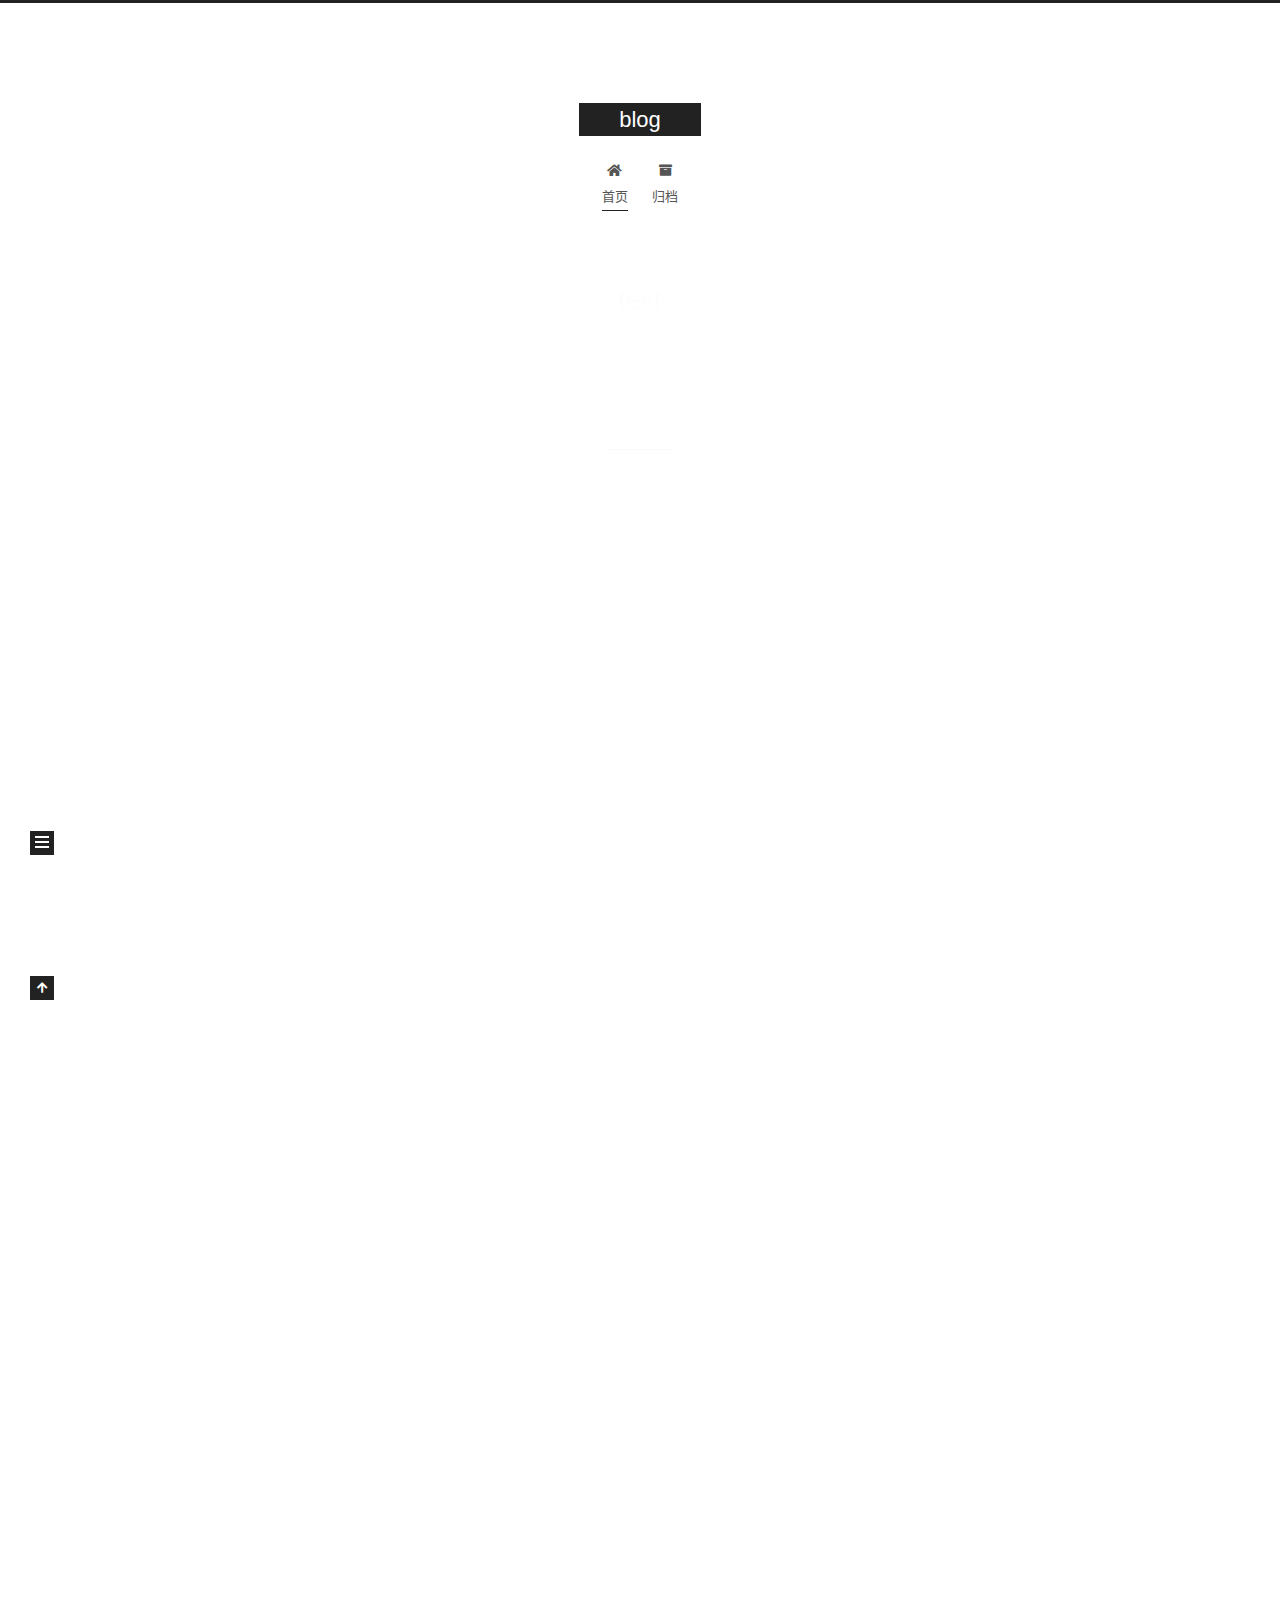
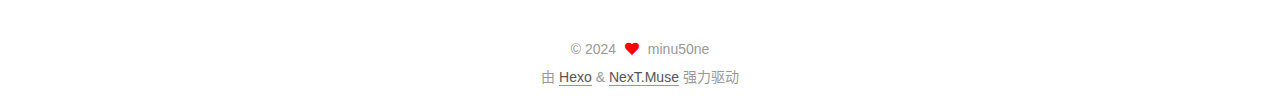
==== commit d4ae9f7c: "Site updated: 2024-12-18 18:20:07" ====
--- a/index.html
+++ b/index.html
@@ -1,5 +1,5 @@
 <!DOCTYPE html>
-<html lang="zh">
+<html lang="zh-CN">
 <head>
   <meta charset="UTF-8">
 <meta name="viewport" content="width=device-width, initial-scale=1, maximum-scale=2">
@@ -24,7 +24,7 @@
 <meta property="og:title" content="blog">
 <meta property="og:url" content="http://example.com/index.html">
 <meta property="og:site_name" content="blog">
-<meta property="og:locale">
+<meta property="og:locale" content="zh_CN">
 <meta property="article:author" content="minu50ne">
 <meta name="twitter:card" content="summary">
 
@@ -37,7 +37,7 @@
     sidebar: "",
     isHome : true,
     isPost : false,
-    lang   : 'zh'
+    lang   : 'zh-CN'
   };
 </script>
 
@@ -81,7 +81,7 @@
     <header class="header" itemscope itemtype="http://schema.org/WPHeader">
       <div class="header-inner"><div class="site-brand-container">
   <div class="site-nav-toggle">
-    <div class="toggle" aria-label="Toggle navigation bar">
+    <div class="toggle" aria-label="切换导航栏">
       <span class="toggle-line toggle-line-first"></span>
       <span class="toggle-line toggle-line-middle"></span>
       <span class="toggle-line toggle-line-last"></span>
@@ -110,12 +110,12 @@
   <ul id="menu" class="main-menu menu">
         <li class="menu-item menu-item-home">
 
-    <a href="/" rel="section"><i class="fa fa-home fa-fw"></i>Home</a>
+    <a href="/" rel="section"><i class="fa fa-home fa-fw"></i>首页</a>
 
   </li>
         <li class="menu-item menu-item-archives">
 
-    <a href="/archives/" rel="section"><i class="fa fa-archive fa-fw"></i>Archives</a>
+    <a href="/archives/" rel="section"><i class="fa fa-archive fa-fw"></i>归档</a>
 
   </li>
   </ul>
@@ -144,7 +144,7 @@
       
   
   
-  <article itemscope itemtype="http://schema.org/Article" class="post-block" lang="zh">
+  <article itemscope itemtype="http://schema.org/Article" class="post-block" lang="zh-CN">
     <link itemprop="mainEntityOfPage" href="http://example.com/2024/12/18/test/">
 
     <span hidden itemprop="author" itemscope itemtype="http://schema.org/Person">
@@ -167,9 +167,9 @@
               <span class="post-meta-item-icon">
                 <i class="far fa-calendar"></i>
               </span>
-              <span class="post-meta-item-text">Posted on</span>
-
-              <time title="Created: 2024-12-18 18:16:11" itemprop="dateCreated datePublished" datetime="2024-12-18T18:16:11+08:00">2024-12-18</time>
+              <span class="post-meta-item-text">发表于</span>
+
+              <time title="创建时间：2024-12-18 18:16:11" itemprop="dateCreated datePublished" datetime="2024-12-18T18:16:11+08:00">2024-12-18</time>
             </span>
 
           
@@ -201,7 +201,7 @@
       
   
   
-  <article itemscope itemtype="http://schema.org/Article" class="post-block" lang="zh">
+  <article itemscope itemtype="http://schema.org/Article" class="post-block" lang="zh-CN">
     <link itemprop="mainEntityOfPage" href="http://example.com/2024/12/11/hello-world/">
 
     <span hidden itemprop="author" itemscope itemtype="http://schema.org/Person">
@@ -224,9 +224,9 @@
               <span class="post-meta-item-icon">
                 <i class="far fa-calendar"></i>
               </span>
-              <span class="post-meta-item-text">Posted on</span>
-
-              <time title="Created: 2024-12-11 04:51:19" itemprop="dateCreated datePublished" datetime="2024-12-11T04:51:19+08:00">2024-12-11</time>
+              <span class="post-meta-item-text">发表于</span>
+
+              <time title="创建时间：2024-12-11 04:51:19" itemprop="dateCreated datePublished" datetime="2024-12-11T04:51:19+08:00">2024-12-11</time>
             </span>
 
           
@@ -312,10 +312,10 @@
 
       <ul class="sidebar-nav motion-element">
         <li class="sidebar-nav-toc">
-          Table of Contents
+          文章目录
         </li>
         <li class="sidebar-nav-overview">
-          Overview
+          站点概览
         </li>
       </ul>
 
@@ -335,7 +335,7 @@
           <a href="/archives/">
         
           <span class="site-state-item-count">2</span>
-          <span class="site-state-item-name">posts</span>
+          <span class="site-state-item-name">日志</span>
         </a>
       </div>
   </nav>
@@ -368,7 +368,7 @@
   </span>
   <span class="author" itemprop="copyrightHolder">minu50ne</span>
 </div>
-  <div class="powered-by">Powered by <a href="https://hexo.io/" class="theme-link" rel="noopener" target="_blank">Hexo</a> & <a href="https://muse.theme-next.org/" class="theme-link" rel="noopener" target="_blank">NexT.Muse</a>
+  <div class="powered-by">由 <a href="https://hexo.io/" class="theme-link" rel="noopener" target="_blank">Hexo</a> & <a href="https://muse.theme-next.org/" class="theme-link" rel="noopener" target="_blank">NexT.Muse</a> 强力驱动
   </div>
 
         
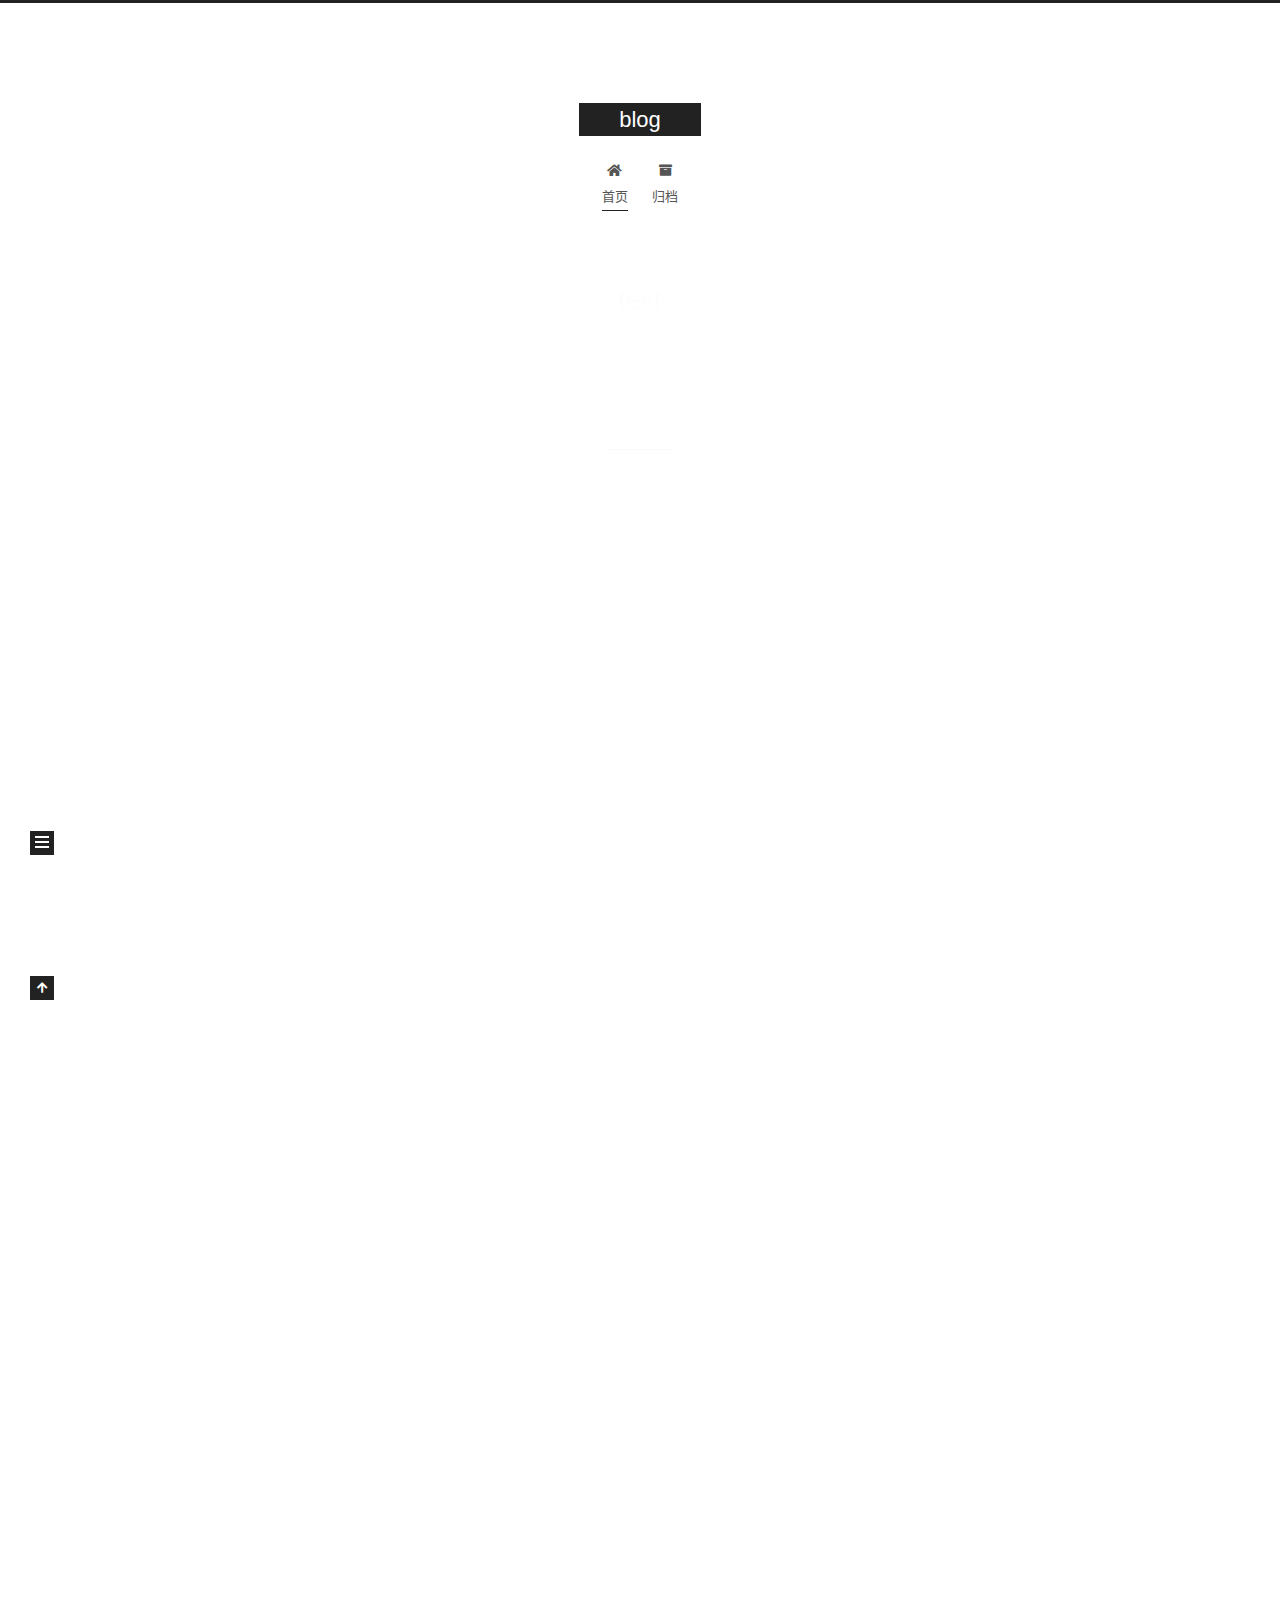
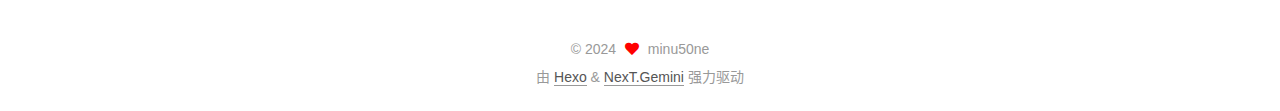
==== commit d0d9a1d1: "Site updated: 2024-12-18 18:33:55" ====
--- a/index.html
+++ b/index.html
@@ -17,7 +17,7 @@
 
 <script id="hexo-configurations">
     var NexT = window.NexT || {};
-    var CONFIG = {"hostname":"example.com","root":"/","scheme":"Muse","version":"7.8.0","exturl":false,"sidebar":{"position":"left","display":"post","padding":18,"offset":12,"onmobile":false},"copycode":{"enable":false,"show_result":false,"style":null},"back2top":{"enable":true,"sidebar":false,"scrollpercent":false},"bookmark":{"enable":false,"color":"#222","save":"auto"},"fancybox":false,"mediumzoom":false,"lazyload":false,"pangu":false,"comments":{"style":"tabs","active":null,"storage":true,"lazyload":false,"nav":null},"algolia":{"hits":{"per_page":10},"labels":{"input_placeholder":"Search for Posts","hits_empty":"We didn't find any results for the search: ${query}","hits_stats":"${hits} results found in ${time} ms"}},"localsearch":{"enable":false,"trigger":"auto","top_n_per_article":1,"unescape":false,"preload":false},"motion":{"enable":true,"async":false,"transition":{"post_block":"fadeIn","post_header":"slideDownIn","post_body":"slideDownIn","coll_header":"slideLeftIn","sidebar":"slideUpIn"}}};
+    var CONFIG = {"hostname":"example.com","root":"/","scheme":"Gemini","version":"7.8.0","exturl":false,"sidebar":{"position":"left","display":"post","padding":18,"offset":12,"onmobile":false},"copycode":{"enable":false,"show_result":false,"style":null},"back2top":{"enable":true,"sidebar":false,"scrollpercent":false},"bookmark":{"enable":false,"color":"#222","save":"auto"},"fancybox":false,"mediumzoom":false,"lazyload":false,"pangu":false,"comments":{"style":"tabs","active":null,"storage":true,"lazyload":false,"nav":null},"algolia":{"hits":{"per_page":10},"labels":{"input_placeholder":"Search for Posts","hits_empty":"We didn't find any results for the search: ${query}","hits_stats":"${hits} results found in ${time} ms"}},"localsearch":{"enable":false,"trigger":"auto","top_n_per_article":1,"unescape":false,"preload":false},"motion":{"enable":true,"async":false,"transition":{"post_block":"fadeIn","post_header":"slideDownIn","post_body":"slideDownIn","coll_header":"slideLeftIn","sidebar":"slideUpIn"}}};
   </script>
 
   <meta property="og:type" content="website">
@@ -368,7 +368,7 @@
   </span>
   <span class="author" itemprop="copyrightHolder">minu50ne</span>
 </div>
-  <div class="powered-by">由 <a href="https://hexo.io/" class="theme-link" rel="noopener" target="_blank">Hexo</a> & <a href="https://muse.theme-next.org/" class="theme-link" rel="noopener" target="_blank">NexT.Muse</a> 强力驱动
+  <div class="powered-by">由 <a href="https://hexo.io/" class="theme-link" rel="noopener" target="_blank">Hexo</a> & <a href="https://theme-next.org/" class="theme-link" rel="noopener" target="_blank">NexT.Gemini</a> 强力驱动
   </div>
 
         
@@ -394,7 +394,7 @@
 <script src="/js/motion.js"></script>
 
 
-<script src="/js/schemes/muse.js"></script>
+<script src="/js/schemes/pisces.js"></script>
 
 
 <script src="/js/next-boot.js"></script>
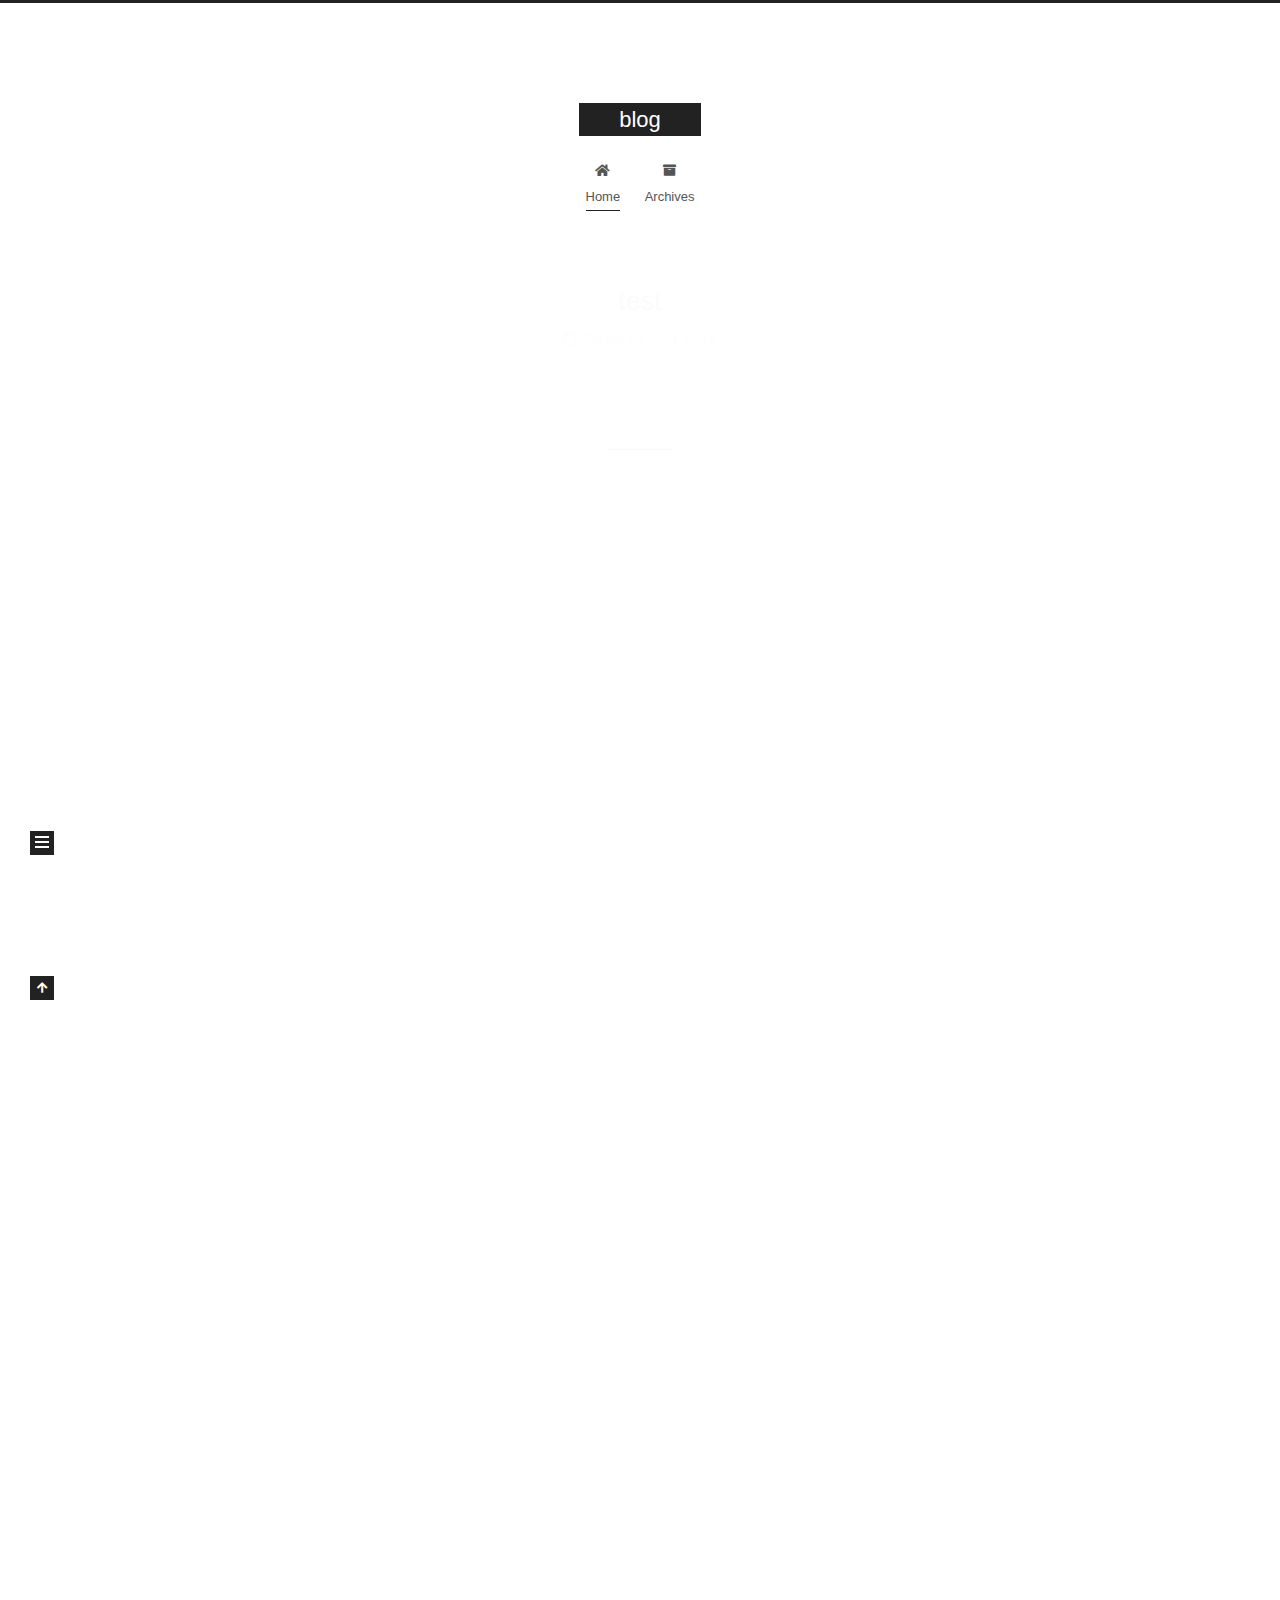
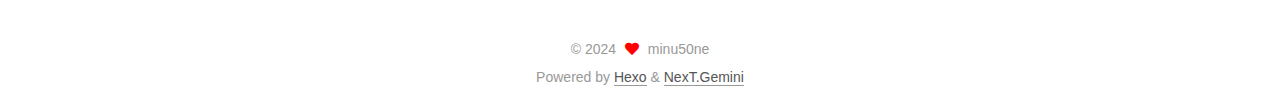
==== commit b13dc505: "Site updated: 2024-12-19 07:27:40" ====
--- a/index.html
+++ b/index.html
@@ -1,5 +1,5 @@
 <!DOCTYPE html>
-<html lang="zh-CN">
+<html lang="zh-hans">
 <head>
   <meta charset="UTF-8">
 <meta name="viewport" content="width=device-width, initial-scale=1, maximum-scale=2">
@@ -24,7 +24,7 @@
 <meta property="og:title" content="blog">
 <meta property="og:url" content="http://example.com/index.html">
 <meta property="og:site_name" content="blog">
-<meta property="og:locale" content="zh_CN">
+<meta property="og:locale">
 <meta property="article:author" content="minu50ne">
 <meta name="twitter:card" content="summary">
 
@@ -37,7 +37,7 @@
     sidebar: "",
     isHome : true,
     isPost : false,
-    lang   : 'zh-CN'
+    lang   : 'zh-hans'
   };
 </script>
 
@@ -81,7 +81,7 @@
     <header class="header" itemscope itemtype="http://schema.org/WPHeader">
       <div class="header-inner"><div class="site-brand-container">
   <div class="site-nav-toggle">
-    <div class="toggle" aria-label="切换导航栏">
+    <div class="toggle" aria-label="Toggle navigation bar">
       <span class="toggle-line toggle-line-first"></span>
       <span class="toggle-line toggle-line-middle"></span>
       <span class="toggle-line toggle-line-last"></span>
@@ -110,12 +110,12 @@
   <ul id="menu" class="main-menu menu">
         <li class="menu-item menu-item-home">
 
-    <a href="/" rel="section"><i class="fa fa-home fa-fw"></i>首页</a>
+    <a href="/" rel="section"><i class="fa fa-home fa-fw"></i>Home</a>
 
   </li>
         <li class="menu-item menu-item-archives">
 
-    <a href="/archives/" rel="section"><i class="fa fa-archive fa-fw"></i>归档</a>
+    <a href="/archives/" rel="section"><i class="fa fa-archive fa-fw"></i>Archives</a>
 
   </li>
   </ul>
@@ -144,7 +144,7 @@
       
   
   
-  <article itemscope itemtype="http://schema.org/Article" class="post-block" lang="zh-CN">
+  <article itemscope itemtype="http://schema.org/Article" class="post-block" lang="zh-hans">
     <link itemprop="mainEntityOfPage" href="http://example.com/2024/12/18/test/">
 
     <span hidden itemprop="author" itemscope itemtype="http://schema.org/Person">
@@ -167,9 +167,9 @@
               <span class="post-meta-item-icon">
                 <i class="far fa-calendar"></i>
               </span>
-              <span class="post-meta-item-text">发表于</span>
-
-              <time title="创建时间：2024-12-18 18:16:11" itemprop="dateCreated datePublished" datetime="2024-12-18T18:16:11+08:00">2024-12-18</time>
+              <span class="post-meta-item-text">Posted on</span>
+
+              <time title="Created: 2024-12-18 18:16:11" itemprop="dateCreated datePublished" datetime="2024-12-18T18:16:11+08:00">2024-12-18</time>
             </span>
 
           
@@ -201,7 +201,7 @@
       
   
   
-  <article itemscope itemtype="http://schema.org/Article" class="post-block" lang="zh-CN">
+  <article itemscope itemtype="http://schema.org/Article" class="post-block" lang="zh-hans">
     <link itemprop="mainEntityOfPage" href="http://example.com/2024/12/11/hello-world/">
 
     <span hidden itemprop="author" itemscope itemtype="http://schema.org/Person">
@@ -224,9 +224,9 @@
               <span class="post-meta-item-icon">
                 <i class="far fa-calendar"></i>
               </span>
-              <span class="post-meta-item-text">发表于</span>
-
-              <time title="创建时间：2024-12-11 04:51:19" itemprop="dateCreated datePublished" datetime="2024-12-11T04:51:19+08:00">2024-12-11</time>
+              <span class="post-meta-item-text">Posted on</span>
+
+              <time title="Created: 2024-12-11 04:51:19" itemprop="dateCreated datePublished" datetime="2024-12-11T04:51:19+08:00">2024-12-11</time>
             </span>
 
           
@@ -312,10 +312,10 @@
 
       <ul class="sidebar-nav motion-element">
         <li class="sidebar-nav-toc">
-          文章目录
+          Table of Contents
         </li>
         <li class="sidebar-nav-overview">
-          站点概览
+          Overview
         </li>
       </ul>
 
@@ -335,7 +335,7 @@
           <a href="/archives/">
         
           <span class="site-state-item-count">2</span>
-          <span class="site-state-item-name">日志</span>
+          <span class="site-state-item-name">posts</span>
         </a>
       </div>
   </nav>
@@ -368,7 +368,7 @@
   </span>
   <span class="author" itemprop="copyrightHolder">minu50ne</span>
 </div>
-  <div class="powered-by">由 <a href="https://hexo.io/" class="theme-link" rel="noopener" target="_blank">Hexo</a> & <a href="https://theme-next.org/" class="theme-link" rel="noopener" target="_blank">NexT.Gemini</a> 强力驱动
+  <div class="powered-by">Powered by <a href="https://hexo.io/" class="theme-link" rel="noopener" target="_blank">Hexo</a> & <a href="https://theme-next.org/" class="theme-link" rel="noopener" target="_blank">NexT.Gemini</a>
   </div>
 
         
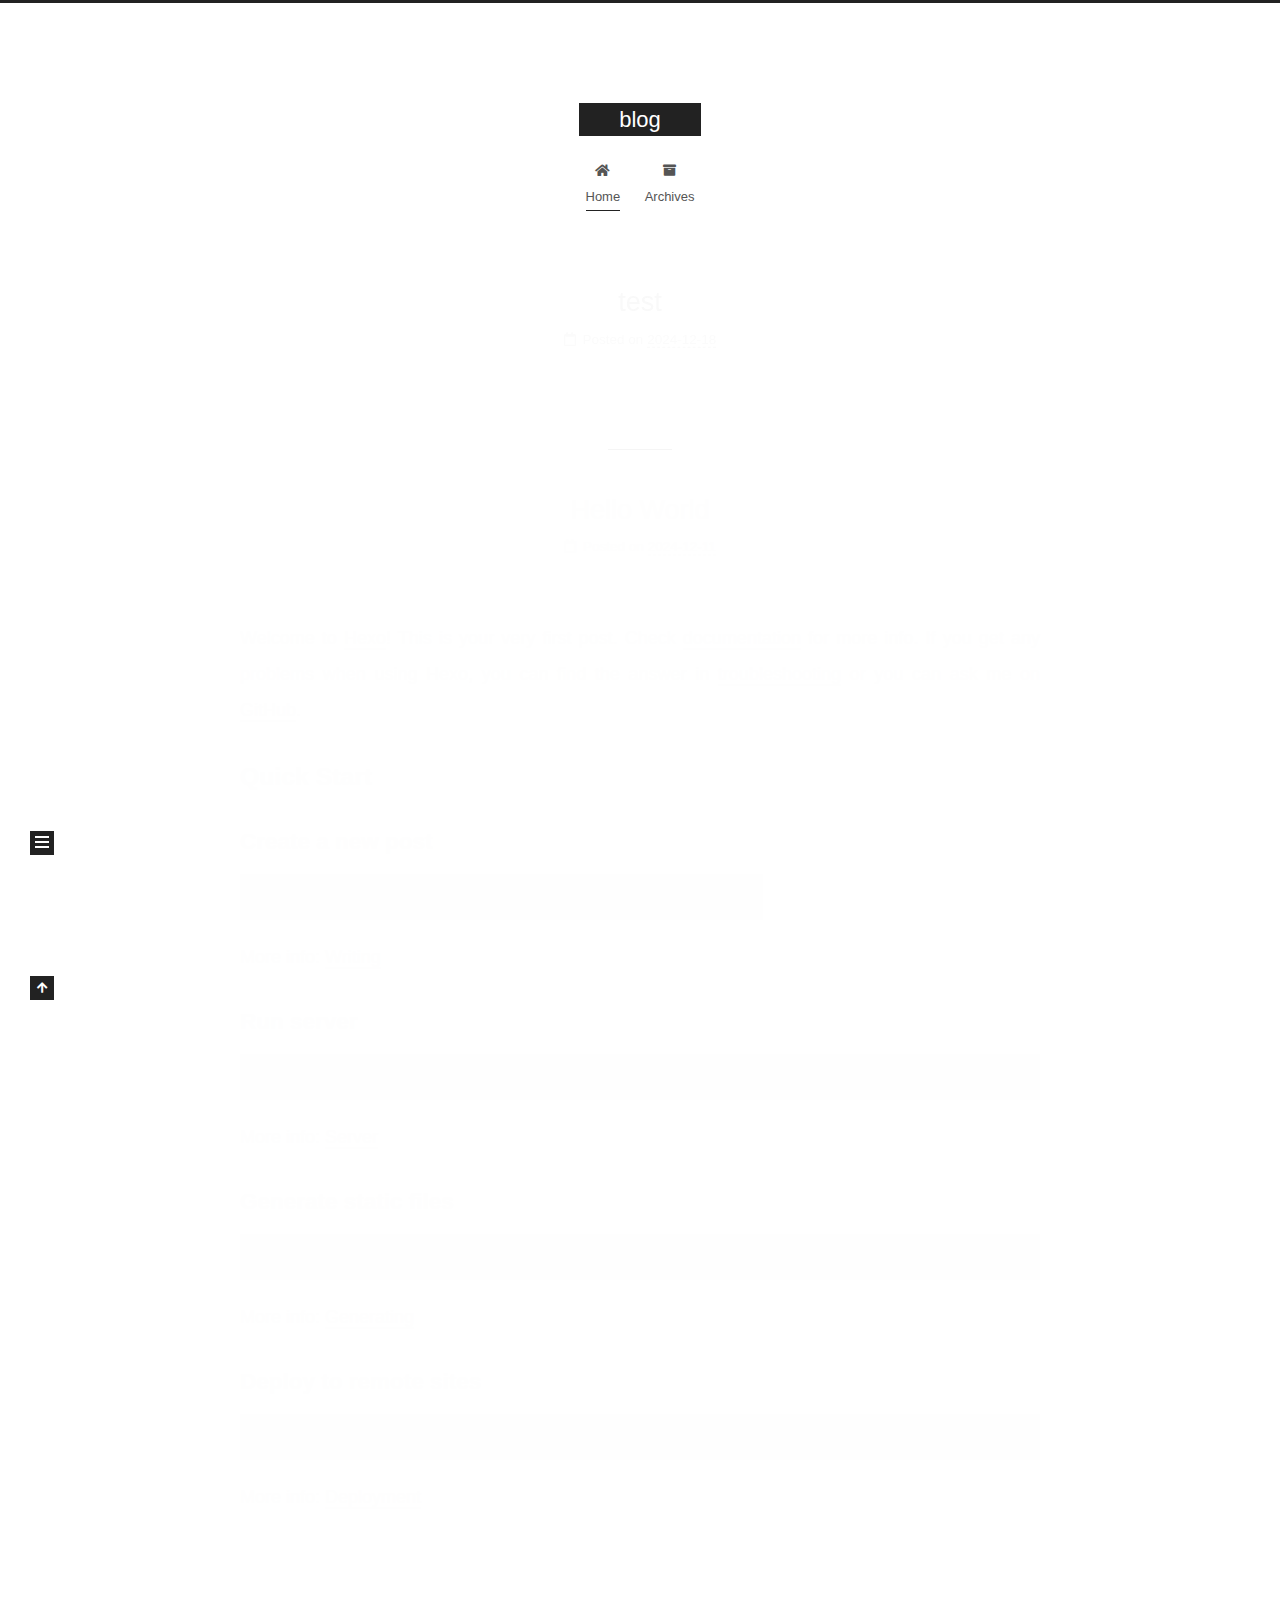
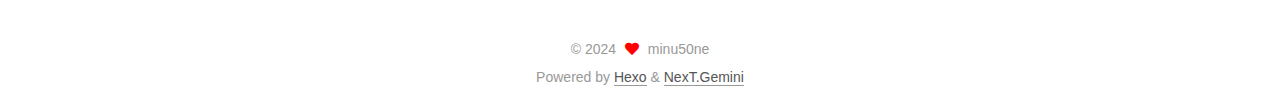
==== commit 0d0f6246: "Site updated: 2024-12-19 07:28:35" ====
--- a/index.html
+++ b/index.html
@@ -1,5 +1,5 @@
 <!DOCTYPE html>
-<html lang="zh-hans">
+<html lang="en">
 <head>
   <meta charset="UTF-8">
 <meta name="viewport" content="width=device-width, initial-scale=1, maximum-scale=2">
@@ -24,7 +24,7 @@
 <meta property="og:title" content="blog">
 <meta property="og:url" content="http://example.com/index.html">
 <meta property="og:site_name" content="blog">
-<meta property="og:locale">
+<meta property="og:locale" content="en_US">
 <meta property="article:author" content="minu50ne">
 <meta name="twitter:card" content="summary">
 
@@ -37,7 +37,7 @@
     sidebar: "",
     isHome : true,
     isPost : false,
-    lang   : 'zh-hans'
+    lang   : 'en'
   };
 </script>
 
@@ -144,7 +144,7 @@
       
   
   
-  <article itemscope itemtype="http://schema.org/Article" class="post-block" lang="zh-hans">
+  <article itemscope itemtype="http://schema.org/Article" class="post-block" lang="en">
     <link itemprop="mainEntityOfPage" href="http://example.com/2024/12/18/test/">
 
     <span hidden itemprop="author" itemscope itemtype="http://schema.org/Person">
@@ -201,7 +201,7 @@
       
   
   
-  <article itemscope itemtype="http://schema.org/Article" class="post-block" lang="zh-hans">
+  <article itemscope itemtype="http://schema.org/Article" class="post-block" lang="en">
     <link itemprop="mainEntityOfPage" href="http://example.com/2024/12/11/hello-world/">
 
     <span hidden itemprop="author" itemscope itemtype="http://schema.org/Person">
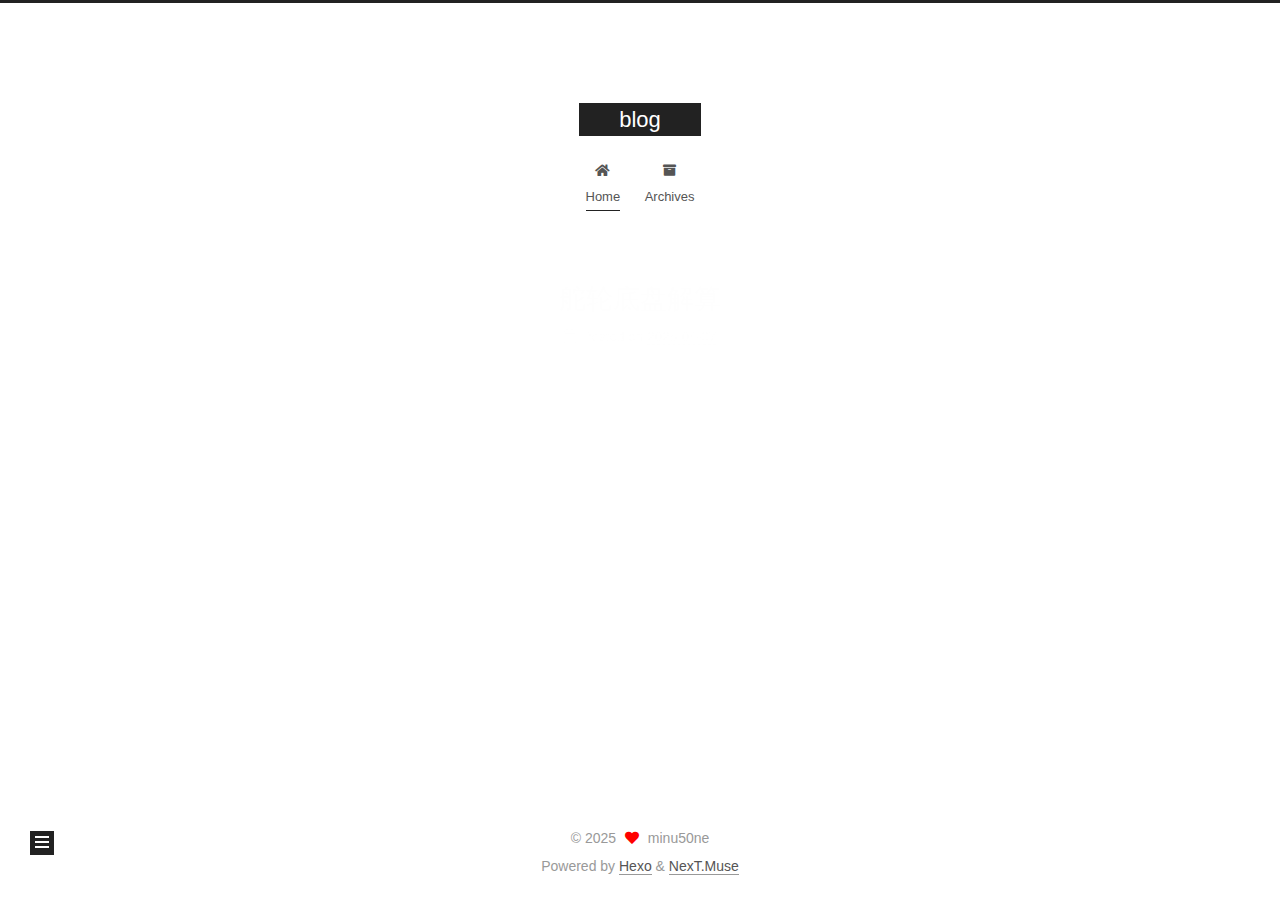
==== commit 37b4b675: "Site updated: 2025-04-07 12:08:08" ====
--- a/index.html
+++ b/index.html
@@ -17,7 +17,7 @@
 
 <script id="hexo-configurations">
     var NexT = window.NexT || {};
-    var CONFIG = {"hostname":"example.com","root":"/","scheme":"Gemini","version":"7.8.0","exturl":false,"sidebar":{"position":"left","display":"post","padding":18,"offset":12,"onmobile":false},"copycode":{"enable":false,"show_result":false,"style":null},"back2top":{"enable":true,"sidebar":false,"scrollpercent":false},"bookmark":{"enable":false,"color":"#222","save":"auto"},"fancybox":false,"mediumzoom":false,"lazyload":false,"pangu":false,"comments":{"style":"tabs","active":null,"storage":true,"lazyload":false,"nav":null},"algolia":{"hits":{"per_page":10},"labels":{"input_placeholder":"Search for Posts","hits_empty":"We didn't find any results for the search: ${query}","hits_stats":"${hits} results found in ${time} ms"}},"localsearch":{"enable":false,"trigger":"auto","top_n_per_article":1,"unescape":false,"preload":false},"motion":{"enable":true,"async":false,"transition":{"post_block":"fadeIn","post_header":"slideDownIn","post_body":"slideDownIn","coll_header":"slideLeftIn","sidebar":"slideUpIn"}}};
+    var CONFIG = {"hostname":"example.com","root":"/","scheme":"Muse","version":"7.8.0","exturl":false,"sidebar":{"position":"left","display":"post","padding":18,"offset":12,"onmobile":false},"copycode":{"enable":false,"show_result":false,"style":null},"back2top":{"enable":true,"sidebar":false,"scrollpercent":false},"bookmark":{"enable":false,"color":"#222","save":"auto"},"fancybox":false,"mediumzoom":false,"lazyload":false,"pangu":false,"comments":{"style":"tabs","active":null,"storage":true,"lazyload":false,"nav":null},"algolia":{"hits":{"per_page":10},"labels":{"input_placeholder":"Search for Posts","hits_empty":"We didn't find any results for the search: ${query}","hits_stats":"${hits} results found in ${time} ms"}},"localsearch":{"enable":false,"trigger":"auto","top_n_per_article":1,"unescape":false,"preload":false},"motion":{"enable":true,"async":false,"transition":{"post_block":"fadeIn","post_header":"slideDownIn","post_body":"slideDownIn","coll_header":"slideLeftIn","sidebar":"slideUpIn"}}};
   </script>
 
   <meta property="og:type" content="website">
@@ -145,7 +145,7 @@
   
   
   <article itemscope itemtype="http://schema.org/Article" class="post-block" lang="en">
-    <link itemprop="mainEntityOfPage" href="http://example.com/2024/12/18/test/">
+    <link itemprop="mainEntityOfPage" href="http://example.com/2025/04/07/%E8%88%B5%E8%BD%AE%E5%BA%95%E7%9B%98%E8%A7%A3%E7%AE%97/">
 
     <span hidden itemprop="author" itemscope itemtype="http://schema.org/Person">
       <meta itemprop="image" content="/images/avatar.gif">
@@ -159,7 +159,7 @@
       <header class="post-header">
         <h2 class="post-title" itemprop="name headline">
           
-            <a href="/2024/12/18/test/" class="post-title-link" itemprop="url">test</a>
+            <a href="/2025/04/07/%E8%88%B5%E8%BD%AE%E5%BA%95%E7%9B%98%E8%A7%A3%E7%AE%97/" class="post-title-link" itemprop="url">舵轮底盘解算</a>
         </h2>
 
         <div class="post-meta">
@@ -169,7 +169,7 @@
               </span>
               <span class="post-meta-item-text">Posted on</span>
 
-              <time title="Created: 2024-12-18 18:16:11" itemprop="dateCreated datePublished" datetime="2024-12-18T18:16:11+08:00">2024-12-18</time>
+              <time title="Created: 2025-04-07 12:07:46" itemprop="dateCreated datePublished" datetime="2025-04-07T12:07:46+08:00">2025-04-07</time>
             </span>
 
           
@@ -184,76 +184,6 @@
 
       
           
-      
-    </div>
-
-    
-    
-    
-      <footer class="post-footer">
-        <div class="post-eof"></div>
-      </footer>
-  </article>
-  
-  
-  
-
-      
-  
-  
-  <article itemscope itemtype="http://schema.org/Article" class="post-block" lang="en">
-    <link itemprop="mainEntityOfPage" href="http://example.com/2024/12/11/hello-world/">
-
-    <span hidden itemprop="author" itemscope itemtype="http://schema.org/Person">
-      <meta itemprop="image" content="/images/avatar.gif">
-      <meta itemprop="name" content="minu50ne">
-      <meta itemprop="description" content="">
-    </span>
-
-    <span hidden itemprop="publisher" itemscope itemtype="http://schema.org/Organization">
-      <meta itemprop="name" content="blog">
-    </span>
-      <header class="post-header">
-        <h2 class="post-title" itemprop="name headline">
-          
-            <a href="/2024/12/11/hello-world/" class="post-title-link" itemprop="url">Hello World</a>
-        </h2>
-
-        <div class="post-meta">
-            <span class="post-meta-item">
-              <span class="post-meta-item-icon">
-                <i class="far fa-calendar"></i>
-              </span>
-              <span class="post-meta-item-text">Posted on</span>
-
-              <time title="Created: 2024-12-11 04:51:19" itemprop="dateCreated datePublished" datetime="2024-12-11T04:51:19+08:00">2024-12-11</time>
-            </span>
-
-          
-
-        </div>
-      </header>
-
-    
-    
-    
-    <div class="post-body" itemprop="articleBody">
-
-      
-          <p>Welcome to <a target="_blank" rel="noopener" href="https://hexo.io/">Hexo</a>! This is your very first post. Check <a target="_blank" rel="noopener" href="https://hexo.io/docs/">documentation</a> for more info. If you get any problems when using Hexo, you can find the answer in <a target="_blank" rel="noopener" href="https://hexo.io/docs/troubleshooting.html">troubleshooting</a> or you can ask me on <a target="_blank" rel="noopener" href="https://github.com/hexojs/hexo/issues">GitHub</a>.</p>
-<h2 id="Quick-Start"><a href="#Quick-Start" class="headerlink" title="Quick Start"></a>Quick Start</h2><h3 id="Create-a-new-post"><a href="#Create-a-new-post" class="headerlink" title="Create a new post"></a>Create a new post</h3><figure class="highlight bash"><table><tr><td class="gutter"><pre><span class="line">1</span><br></pre></td><td class="code"><pre><span class="line">$ hexo new <span class="string">&quot;My New Post&quot;</span></span><br></pre></td></tr></table></figure>
-
-<p>More info: <a target="_blank" rel="noopener" href="https://hexo.io/docs/writing.html">Writing</a></p>
-<h3 id="Run-server"><a href="#Run-server" class="headerlink" title="Run server"></a>Run server</h3><figure class="highlight bash"><table><tr><td class="gutter"><pre><span class="line">1</span><br></pre></td><td class="code"><pre><span class="line">$ hexo server</span><br></pre></td></tr></table></figure>
-
-<p>More info: <a target="_blank" rel="noopener" href="https://hexo.io/docs/server.html">Server</a></p>
-<h3 id="Generate-static-files"><a href="#Generate-static-files" class="headerlink" title="Generate static files"></a>Generate static files</h3><figure class="highlight bash"><table><tr><td class="gutter"><pre><span class="line">1</span><br></pre></td><td class="code"><pre><span class="line">$ hexo generate</span><br></pre></td></tr></table></figure>
-
-<p>More info: <a target="_blank" rel="noopener" href="https://hexo.io/docs/generating.html">Generating</a></p>
-<h3 id="Deploy-to-remote-sites"><a href="#Deploy-to-remote-sites" class="headerlink" title="Deploy to remote sites"></a>Deploy to remote sites</h3><figure class="highlight bash"><table><tr><td class="gutter"><pre><span class="line">1</span><br></pre></td><td class="code"><pre><span class="line">$ hexo deploy</span><br></pre></td></tr></table></figure>
-
-<p>More info: <a target="_blank" rel="noopener" href="https://hexo.io/docs/one-command-deployment.html">Deployment</a></p>
-
       
     </div>
 
@@ -334,7 +264,7 @@
       <div class="site-state-item site-state-posts">
           <a href="/archives/">
         
-          <span class="site-state-item-count">2</span>
+          <span class="site-state-item-count">1</span>
           <span class="site-state-item-name">posts</span>
         </a>
       </div>
@@ -362,13 +292,13 @@
 <div class="copyright">
   
   &copy; 
-  <span itemprop="copyrightYear">2024</span>
+  <span itemprop="copyrightYear">2025</span>
   <span class="with-love">
     <i class="fa fa-heart"></i>
   </span>
   <span class="author" itemprop="copyrightHolder">minu50ne</span>
 </div>
-  <div class="powered-by">Powered by <a href="https://hexo.io/" class="theme-link" rel="noopener" target="_blank">Hexo</a> & <a href="https://theme-next.org/" class="theme-link" rel="noopener" target="_blank">NexT.Gemini</a>
+  <div class="powered-by">Powered by <a href="https://hexo.io/" class="theme-link" rel="noopener" target="_blank">Hexo</a> & <a href="https://muse.theme-next.org/" class="theme-link" rel="noopener" target="_blank">NexT.Muse</a>
   </div>
 
         
@@ -394,7 +324,7 @@
 <script src="/js/motion.js"></script>
 
 
-<script src="/js/schemes/pisces.js"></script>
+<script src="/js/schemes/muse.js"></script>
 
 
 <script src="/js/next-boot.js"></script>
--- a/css/main.css
+++ b/css/main.css
@@ -1168,7 +1168,7 @@
 }
 .links-of-author a::before,
 .links-of-author span.exturl::before {
-  background: #6a59ff;
+  background: #8526ff;
   border-radius: 50%;
   content: ' ';
   display: inline-block;
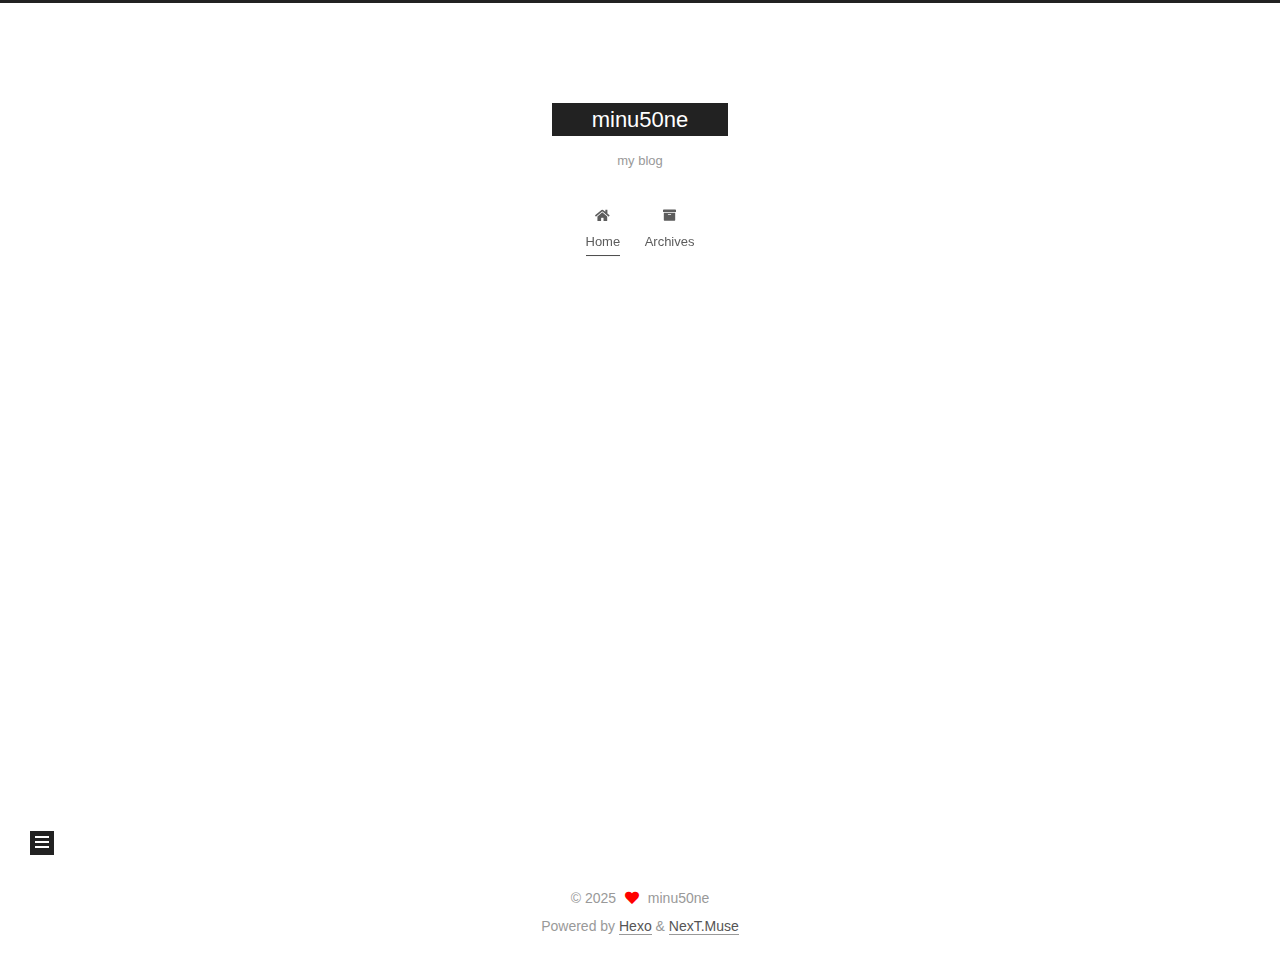
==== commit b0e3f823: "Site updated: 2025-04-10 15:09:58" ====
--- a/index.html
+++ b/index.html
@@ -17,18 +17,18 @@
 
 <script id="hexo-configurations">
     var NexT = window.NexT || {};
-    var CONFIG = {"hostname":"example.com","root":"/","scheme":"Muse","version":"7.8.0","exturl":false,"sidebar":{"position":"left","display":"post","padding":18,"offset":12,"onmobile":false},"copycode":{"enable":false,"show_result":false,"style":null},"back2top":{"enable":true,"sidebar":false,"scrollpercent":false},"bookmark":{"enable":false,"color":"#222","save":"auto"},"fancybox":false,"mediumzoom":false,"lazyload":false,"pangu":false,"comments":{"style":"tabs","active":null,"storage":true,"lazyload":false,"nav":null},"algolia":{"hits":{"per_page":10},"labels":{"input_placeholder":"Search for Posts","hits_empty":"We didn't find any results for the search: ${query}","hits_stats":"${hits} results found in ${time} ms"}},"localsearch":{"enable":false,"trigger":"auto","top_n_per_article":1,"unescape":false,"preload":false},"motion":{"enable":true,"async":false,"transition":{"post_block":"fadeIn","post_header":"slideDownIn","post_body":"slideDownIn","coll_header":"slideLeftIn","sidebar":"slideUpIn"}}};
+    var CONFIG = {"hostname":"minu50ne.github.io","root":"/","scheme":"Muse","version":"7.8.0","exturl":false,"sidebar":{"position":"left","display":"post","padding":18,"offset":12,"onmobile":false},"copycode":{"enable":false,"show_result":false,"style":null},"back2top":{"enable":true,"sidebar":false,"scrollpercent":false},"bookmark":{"enable":false,"color":"#222","save":"auto"},"fancybox":false,"mediumzoom":false,"lazyload":false,"pangu":false,"comments":{"style":"tabs","active":null,"storage":true,"lazyload":false,"nav":null},"algolia":{"hits":{"per_page":10},"labels":{"input_placeholder":"Search for Posts","hits_empty":"We didn't find any results for the search: ${query}","hits_stats":"${hits} results found in ${time} ms"}},"localsearch":{"enable":false,"trigger":"auto","top_n_per_article":1,"unescape":false,"preload":false},"motion":{"enable":true,"async":false,"transition":{"post_block":"fadeIn","post_header":"slideDownIn","post_body":"slideDownIn","coll_header":"slideLeftIn","sidebar":"slideUpIn"}}};
   </script>
 
   <meta property="og:type" content="website">
-<meta property="og:title" content="blog">
-<meta property="og:url" content="http://example.com/index.html">
-<meta property="og:site_name" content="blog">
+<meta property="og:title" content="minu50ne">
+<meta property="og:url" content="https://minu50ne.github.io/index.html">
+<meta property="og:site_name" content="minu50ne">
 <meta property="og:locale" content="en_US">
 <meta property="article:author" content="minu50ne">
 <meta name="twitter:card" content="summary">
 
-<link rel="canonical" href="http://example.com/">
+<link rel="canonical" href="https://minu50ne.github.io/">
 
 
 <script id="page-configurations">
@@ -41,7 +41,7 @@
   };
 </script>
 
-  <title>blog</title>
+  <title>minu50ne</title>
   
 
 
@@ -92,9 +92,10 @@
 
     <a href="/" class="brand" rel="start">
       <span class="logo-line-before"><i></i></span>
-      <h1 class="site-title">blog</h1>
+      <h1 class="site-title">minu50ne</h1>
       <span class="logo-line-after"><i></i></span>
     </a>
+      <p class="site-subtitle" itemprop="description">my blog</p>
   </div>
 
   <div class="site-nav-right">
@@ -145,7 +146,7 @@
   
   
   <article itemscope itemtype="http://schema.org/Article" class="post-block" lang="en">
-    <link itemprop="mainEntityOfPage" href="http://example.com/2025/04/07/%E8%88%B5%E8%BD%AE%E5%BA%95%E7%9B%98%E8%A7%A3%E7%AE%97/">
+    <link itemprop="mainEntityOfPage" href="https://minu50ne.github.io/2025/04/07/%E8%88%B5%E8%BD%AE%E5%BA%95%E7%9B%98%E8%A7%A3%E7%AE%97/">
 
     <span hidden itemprop="author" itemscope itemtype="http://schema.org/Person">
       <meta itemprop="image" content="/images/avatar.gif">
@@ -154,7 +155,7 @@
     </span>
 
     <span hidden itemprop="publisher" itemscope itemtype="http://schema.org/Organization">
-      <meta itemprop="name" content="blog">
+      <meta itemprop="name" content="minu50ne">
     </span>
       <header class="post-header">
         <h2 class="post-title" itemprop="name headline">
@@ -171,6 +172,13 @@
 
               <time title="Created: 2025-04-07 12:07:46" itemprop="dateCreated datePublished" datetime="2025-04-07T12:07:46+08:00">2025-04-07</time>
             </span>
+              <span class="post-meta-item">
+                <span class="post-meta-item-icon">
+                  <i class="far fa-calendar-check"></i>
+                </span>
+                <span class="post-meta-item-text">Edited on</span>
+                <time title="Modified: 2025-04-10 15:09:15" itemprop="dateModified" datetime="2025-04-10T15:09:15+08:00">2025-04-10</time>
+              </span>
 
           
 
@@ -183,7 +191,8 @@
     <div class="post-body" itemprop="articleBody">
 
       
-          
+          <h1 id="前言"><a href="#前言" class="headerlink" title="前言"></a>前言</h1><p>RoboMaster2025，地形错综复杂、高低起伏，官方不再做人,规则限制多多，醉心于研究全向轮机械结构以及控制算法多年的Alliance战队不得不走出舒适区，转而探索舵轮底盘这种效率更高、更加先进也更加复杂的底盘结构。</p>
+<h1 id="正运动学解算"><a href="#正运动学解算" class="headerlink" title="正运动学解算"></a>正运动学解算</h1><h1 id="逆运动学解算"><a href="#逆运动学解算" class="headerlink" title="逆运动学解算"></a>逆运动学解算</h1>
       
     </div>
 
--- a/css/main.css
+++ b/css/main.css
@@ -1168,7 +1168,7 @@
 }
 .links-of-author a::before,
 .links-of-author span.exturl::before {
-  background: #8526ff;
+  background: #c2f4f6;
   border-radius: 50%;
   content: ' ';
   display: inline-block;
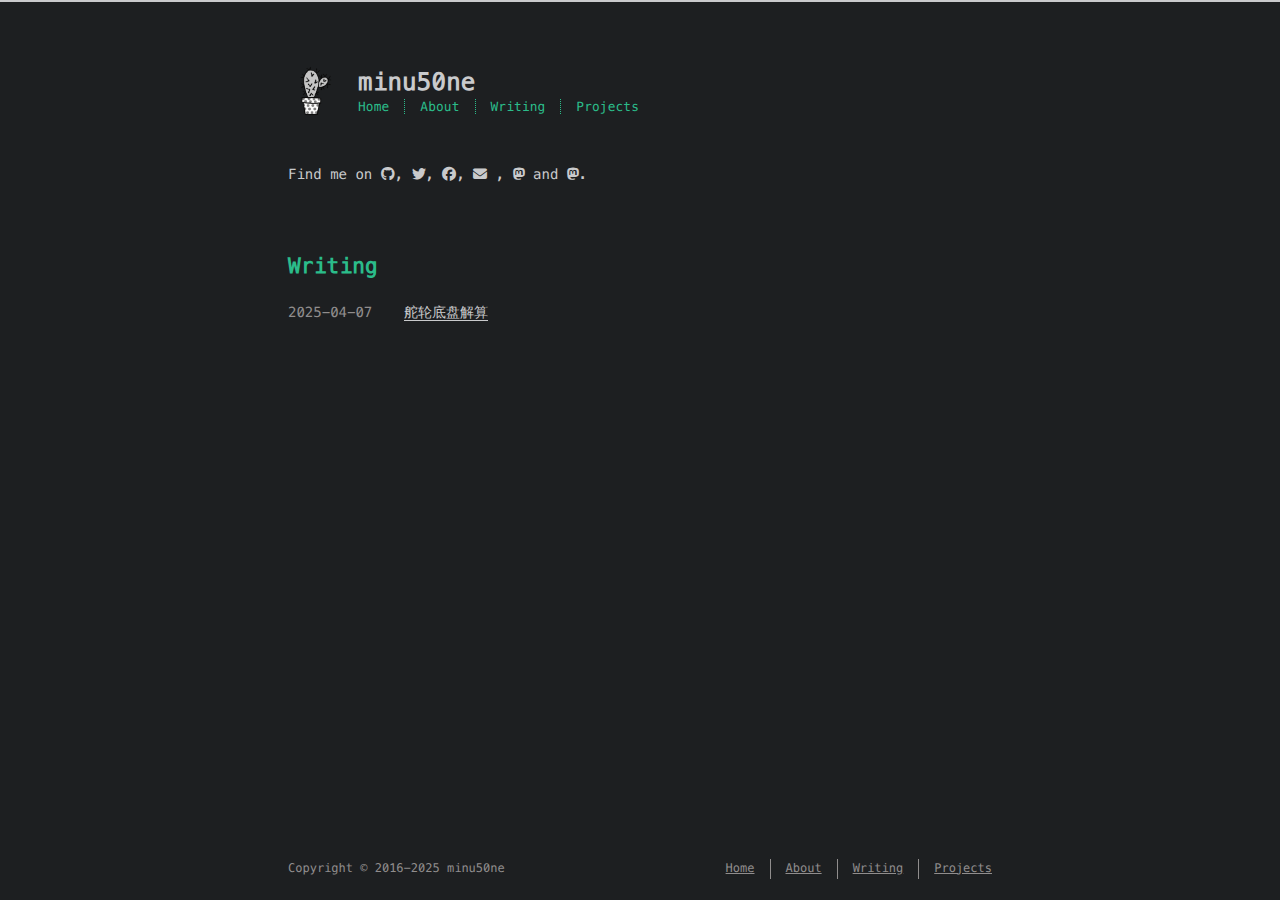
==== commit 3abf355e: "Site updated: 2025-04-10 15:26:40" ====
--- a/index.html
+++ b/index.html
@@ -1,365 +1,248 @@
 <!DOCTYPE html>
-<html lang="en">
+<html lang=en>
 <head>
-  <meta charset="UTF-8">
-<meta name="viewport" content="width=device-width, initial-scale=1, maximum-scale=2">
-<meta name="theme-color" content="#222">
-<meta name="generator" content="Hexo 7.3.0">
-  <link rel="apple-touch-icon" sizes="180x180" href="/images/apple-touch-icon-next.png">
-  <link rel="icon" type="image/png" sizes="32x32" href="/images/favicon-32x32-next.png">
-  <link rel="icon" type="image/png" sizes="16x16" href="/images/favicon-16x16-next.png">
-  <link rel="mask-icon" href="/images/logo.svg" color="#222">
-
-<link rel="stylesheet" href="/css/main.css">
-
-
-<link rel="stylesheet" href="/lib/font-awesome/css/all.min.css">
-
-<script id="hexo-configurations">
-    var NexT = window.NexT || {};
-    var CONFIG = {"hostname":"minu50ne.github.io","root":"/","scheme":"Muse","version":"7.8.0","exturl":false,"sidebar":{"position":"left","display":"post","padding":18,"offset":12,"onmobile":false},"copycode":{"enable":false,"show_result":false,"style":null},"back2top":{"enable":true,"sidebar":false,"scrollpercent":false},"bookmark":{"enable":false,"color":"#222","save":"auto"},"fancybox":false,"mediumzoom":false,"lazyload":false,"pangu":false,"comments":{"style":"tabs","active":null,"storage":true,"lazyload":false,"nav":null},"algolia":{"hits":{"per_page":10},"labels":{"input_placeholder":"Search for Posts","hits_empty":"We didn't find any results for the search: ${query}","hits_stats":"${hits} results found in ${time} ms"}},"localsearch":{"enable":false,"trigger":"auto","top_n_per_article":1,"unescape":false,"preload":false},"motion":{"enable":true,"async":false,"transition":{"post_block":"fadeIn","post_header":"slideDownIn","post_body":"slideDownIn","coll_header":"slideLeftIn","sidebar":"slideUpIn"}}};
-  </script>
-
-  <meta property="og:type" content="website">
+    <!-- so meta -->
+    <meta charset="utf-8">
+    <meta http-equiv="X-UA-Compatible" content="IE=edge">
+    <meta name="HandheldFriendly" content="True">
+    <meta name="viewport" content="width=device-width, initial-scale=1, maximum-scale=5" />
+    <meta property="og:type" content="website">
 <meta property="og:title" content="minu50ne">
 <meta property="og:url" content="https://minu50ne.github.io/index.html">
 <meta property="og:site_name" content="minu50ne">
 <meta property="og:locale" content="en_US">
 <meta property="article:author" content="minu50ne">
 <meta name="twitter:card" content="summary">
-
-<link rel="canonical" href="https://minu50ne.github.io/">
-
-
-<script id="page-configurations">
-  // https://hexo.io/docs/variables.html
-  CONFIG.page = {
-    sidebar: "",
-    isHome : true,
-    isPost : false,
-    lang   : 'en'
-  };
-</script>
-
-  <title>minu50ne</title>
-  
-
-
-
-
-
-
-  <noscript>
-  <style>
-  .use-motion .brand,
-  .use-motion .menu-item,
-  .sidebar-inner,
-  .use-motion .post-block,
-  .use-motion .pagination,
-  .use-motion .comments,
-  .use-motion .post-header,
-  .use-motion .post-body,
-  .use-motion .collection-header { opacity: initial; }
-
-  .use-motion .site-title,
-  .use-motion .site-subtitle {
-    opacity: initial;
-    top: initial;
-  }
-
-  .use-motion .logo-line-before i { left: initial; }
-  .use-motion .logo-line-after i { right: initial; }
-  </style>
-</noscript>
-
-</head>
-
-<body itemscope itemtype="http://schema.org/WebPage">
-  <div class="container use-motion">
-    <div class="headband"></div>
-
-    <header class="header" itemscope itemtype="http://schema.org/WPHeader">
-      <div class="header-inner"><div class="site-brand-container">
-  <div class="site-nav-toggle">
-    <div class="toggle" aria-label="Toggle navigation bar">
-      <span class="toggle-line toggle-line-first"></span>
-      <span class="toggle-line toggle-line-middle"></span>
-      <span class="toggle-line toggle-line-last"></span>
+    
+    
+      
+        
+          <link rel="shortcut icon" href="/images/favicon.ico">
+        
+      
+      
+        
+          <link rel="icon" type="image/png" href="/images/favicon-192x192.png" sizes="192x192">
+        
+      
+      
+        
+          <link rel="apple-touch-icon" sizes="180x180" href="/images/apple-touch-icon.png">
+        
+      
+    
+    <!-- title -->
+    <title>minu50ne</title>
+    <!-- async scripts -->
+    <!-- Google Analytics -->
+
+
+    <!-- Umami Analytics -->
+
+
+    <!-- styles -->
+    
+<link rel="stylesheet" href="/css/style.css">
+
+    <!-- persian styles -->
+    
+    <!-- rss -->
+    
+    
+	<!-- mathjax -->
+	
+<meta name="generator" content="Hexo 7.3.0"></head>
+
+<body class="max-width mx-auto px3 ltr">
+    
+    <div class="content index py4 h-card">
+        
+          <header id="header">
+  <a class="u-url u-uid" href="/">
+  
+    
+      <img id="logo" alt class="u-logo" src="/images/logo.png" />
+    
+  
+    <div id="title">
+      <h1 class="p-name">minu50ne</h1>
     </div>
+  </a>
+  <div id="nav">
+    <ul>
+      <li class="icon">
+        <a href="#" aria-label="Menu"><i class="fa-solid fa-bars fa-2x"></i></a>
+      </li>
+      <!--
+     --><li><a href="/">Home</a></li><!--
+   --><!--
+     --><li><a href="/about/">About</a></li><!--
+   --><!--
+     --><li><a href="/archives/">Writing</a></li><!--
+   --><!--
+     --><li><a target="_blank" rel="noopener" href="http://github.com/probberechts">Projects</a></li><!--
+   -->
+    </ul>
   </div>
-
-  <div class="site-meta">
-
-    <a href="/" class="brand" rel="start">
-      <span class="logo-line-before"><i></i></span>
-      <h1 class="site-title">minu50ne</h1>
-      <span class="logo-line-after"><i></i></span>
-    </a>
-      <p class="site-subtitle" itemprop="description">my blog</p>
+</header>
+
+        
+        <section id="about" class="p-note">
+  
+  
+    <p>
+      Find me on
+      
+      
+      
+        
+        
+          <a class="icon u-url" target="_blank" rel="noopener me" href="http://github.com/probberechts/cactus-dark" aria-label="github" title="github">
+            <i class="fa-brands fa-github"></i><!--
+      ---></a><!--
+    ---><!--
+    --->, 
+        
+      
+        
+        
+          <a class="icon u-url" target="_blank" rel="noopener me" href="/" aria-label="twitter" title="twitter">
+            <i class="fa-brands fa-twitter"></i><!--
+      ---></a><!--
+    ---><!--
+    --->, 
+        
+      
+        
+        
+          <a class="icon u-url" target="_blank" rel="noopener me" href="/" aria-label="facebook" title="facebook">
+            <i class="fa-brands fa-facebook"></i><!--
+      ---></a><!--
+    ---><!--
+    --->, 
+        
+      
+        
+        
+          <a class="icon u-email" target="_blank" rel="noopener" href="mailto:name@email.com" aria-label="mail" title="mail">
+            <i class="fa-solid fa-envelope"></i><!--
+      ---></a>
+        <!--
+    --->, 
+        
+      
+        
+        
+          <a class="icon u-url" target="_blank" rel="noopener me" href="https://mastodon.social/@alice" aria-label="mastodon.social" title="mastodon.social">
+            <i class="fa-brands fa-mastodon"></i><!--
+      ---></a><!--
+    ---><!--
+    ---> and 
+        
+      
+        
+        
+          <a class="icon u-url" target="_blank" rel="noopener me" href="https://fosstodon.org/@alice" aria-label="fosstodon.org" title="fosstodon.org">
+            <i class="fa-brands fa-mastodon"></i><!--
+      ---></a><!--
+    ---><!--
+    --->.
+        
+      
+    </p>
+  
+</section>
+
+<section id="writing">
+  <span class="h1"><a href="/archives/">Writing</a></span>
+  
+  <ul class="post-list">
+    
+    
+      
+    
+    
+      <li class="post-item">
+        
+    <div class="meta">
+      
+        
+          <time datetime="2025-04-07T04:07:46.000Z" class="dt-published" itemprop="datePublished">2025-04-07</time>
+        
+      
+    </div>
+
+
+        <span>
+    
+        <a class="" href="/2025/04/07/%E8%88%B5%E8%BD%AE%E5%BA%95%E7%9B%98%E8%A7%A3%E7%AE%97/">舵轮底盘解算</a>
+    
+
+
+</span>
+      </li>
+    
+  </ul>
+  
+</section>
+
+
+
+        
+        <footer id="footer">
+  <div class="footer-left">
+    Copyright &copy;
+    
+    
+    2016-2025
+    minu50ne
   </div>
-
-  <div class="site-nav-right">
-    <div class="toggle popup-trigger">
+  <div class="footer-right">
+    <nav>
+      <ul>
+        <!--
+       --><li><a href="/">Home</a></li><!--
+     --><!--
+       --><li><a href="/about/">About</a></li><!--
+     --><!--
+       --><li><a href="/archives/">Writing</a></li><!--
+     --><!--
+       --><li><a target="_blank" rel="noopener" href="http://github.com/probberechts">Projects</a></li><!--
+     -->
+      </ul>
+    </nav>
+  </div>
+</footer>
+
     </div>
-  </div>
-</div>
-
-
-
-
-<nav class="site-nav">
-  <ul id="menu" class="main-menu menu">
-        <li class="menu-item menu-item-home">
-
-    <a href="/" rel="section"><i class="fa fa-home fa-fw"></i>Home</a>
-
-  </li>
-        <li class="menu-item menu-item-archives">
-
-    <a href="/archives/" rel="section"><i class="fa fa-archive fa-fw"></i>Archives</a>
-
-  </li>
-  </ul>
-</nav>
-
-
-
-
-</div>
-    </header>
-
-    
-  <div class="back-to-top">
-    <i class="fa fa-arrow-up"></i>
-    <span>0%</span>
-  </div>
-
-
-    <main class="main">
-      <div class="main-inner">
-        <div class="content-wrap">
-          
-
-          <div class="content index posts-expand">
-            
-      
-  
-  
-  <article itemscope itemtype="http://schema.org/Article" class="post-block" lang="en">
-    <link itemprop="mainEntityOfPage" href="https://minu50ne.github.io/2025/04/07/%E8%88%B5%E8%BD%AE%E5%BA%95%E7%9B%98%E8%A7%A3%E7%AE%97/">
-
-    <span hidden itemprop="author" itemscope itemtype="http://schema.org/Person">
-      <meta itemprop="image" content="/images/avatar.gif">
-      <meta itemprop="name" content="minu50ne">
-      <meta itemprop="description" content="">
-    </span>
-
-    <span hidden itemprop="publisher" itemscope itemtype="http://schema.org/Organization">
-      <meta itemprop="name" content="minu50ne">
-    </span>
-      <header class="post-header">
-        <h2 class="post-title" itemprop="name headline">
-          
-            <a href="/2025/04/07/%E8%88%B5%E8%BD%AE%E5%BA%95%E7%9B%98%E8%A7%A3%E7%AE%97/" class="post-title-link" itemprop="url">舵轮底盘解算</a>
-        </h2>
-
-        <div class="post-meta">
-            <span class="post-meta-item">
-              <span class="post-meta-item-icon">
-                <i class="far fa-calendar"></i>
-              </span>
-              <span class="post-meta-item-text">Posted on</span>
-
-              <time title="Created: 2025-04-07 12:07:46" itemprop="dateCreated datePublished" datetime="2025-04-07T12:07:46+08:00">2025-04-07</time>
-            </span>
-              <span class="post-meta-item">
-                <span class="post-meta-item-icon">
-                  <i class="far fa-calendar-check"></i>
-                </span>
-                <span class="post-meta-item-text">Edited on</span>
-                <time title="Modified: 2025-04-10 15:09:15" itemprop="dateModified" datetime="2025-04-10T15:09:15+08:00">2025-04-10</time>
-              </span>
-
-          
-
-        </div>
-      </header>
-
-    
-    
-    
-    <div class="post-body" itemprop="articleBody">
-
-      
-          <h1 id="前言"><a href="#前言" class="headerlink" title="前言"></a>前言</h1><p>RoboMaster2025，地形错综复杂、高低起伏，官方不再做人,规则限制多多，醉心于研究全向轮机械结构以及控制算法多年的Alliance战队不得不走出舒适区，转而探索舵轮底盘这种效率更高、更加先进也更加复杂的底盘结构。</p>
-<h1 id="正运动学解算"><a href="#正运动学解算" class="headerlink" title="正运动学解算"></a>正运动学解算</h1><h1 id="逆运动学解算"><a href="#逆运动学解算" class="headerlink" title="逆运动学解算"></a>逆运动学解算</h1>
-      
-    </div>
-
-    
-    
-    
-      <footer class="post-footer">
-        <div class="post-eof"></div>
-      </footer>
-  </article>
-  
-  
-  
-
-
-  
-
-
-
-          </div>
-          
-
-<script>
-  window.addEventListener('tabs:register', () => {
-    let { activeClass } = CONFIG.comments;
-    if (CONFIG.comments.storage) {
-      activeClass = localStorage.getItem('comments_active') || activeClass;
-    }
-    if (activeClass) {
-      let activeTab = document.querySelector(`a[href="#comment-${activeClass}"]`);
-      if (activeTab) {
-        activeTab.click();
-      }
-    }
-  });
-  if (CONFIG.comments.storage) {
-    window.addEventListener('tabs:click', event => {
-      if (!event.target.matches('.tabs-comment .tab-content .tab-pane')) return;
-      let commentClass = event.target.classList[1];
-      localStorage.setItem('comments_active', commentClass);
-    });
-  }
-</script>
-
-        </div>
-          
-  
-  <div class="toggle sidebar-toggle">
-    <span class="toggle-line toggle-line-first"></span>
-    <span class="toggle-line toggle-line-middle"></span>
-    <span class="toggle-line toggle-line-last"></span>
-  </div>
-
-  <aside class="sidebar">
-    <div class="sidebar-inner">
-
-      <ul class="sidebar-nav motion-element">
-        <li class="sidebar-nav-toc">
-          Table of Contents
-        </li>
-        <li class="sidebar-nav-overview">
-          Overview
-        </li>
-      </ul>
-
-      <!--noindex-->
-      <div class="post-toc-wrap sidebar-panel">
-      </div>
-      <!--/noindex-->
-
-      <div class="site-overview-wrap sidebar-panel">
-        <div class="site-author motion-element" itemprop="author" itemscope itemtype="http://schema.org/Person">
-  <p class="site-author-name" itemprop="name">minu50ne</p>
-  <div class="site-description" itemprop="description"></div>
-</div>
-<div class="site-state-wrap motion-element">
-  <nav class="site-state">
-      <div class="site-state-item site-state-posts">
-          <a href="/archives/">
-        
-          <span class="site-state-item-count">1</span>
-          <span class="site-state-item-name">posts</span>
-        </a>
-      </div>
-  </nav>
-</div>
-
-
-
-      </div>
-
-    </div>
-  </aside>
-  <div id="sidebar-dimmer"></div>
-
-
-      </div>
-    </main>
-
-    <footer class="footer">
-      <div class="footer-inner">
-        
-
-        
-
-<div class="copyright">
-  
-  &copy; 
-  <span itemprop="copyrightYear">2025</span>
-  <span class="with-love">
-    <i class="fa fa-heart"></i>
-  </span>
-  <span class="author" itemprop="copyrightHolder">minu50ne</span>
-</div>
-  <div class="powered-by">Powered by <a href="https://hexo.io/" class="theme-link" rel="noopener" target="_blank">Hexo</a> & <a href="https://muse.theme-next.org/" class="theme-link" rel="noopener" target="_blank">NexT.Muse</a>
-  </div>
-
-        
-
-
-
-
-
-
-
-
-      </div>
-    </footer>
-  </div>
-
-  
-  <script src="/lib/anime.min.js"></script>
-  <script src="/lib/velocity/velocity.min.js"></script>
-  <script src="/lib/velocity/velocity.ui.min.js"></script>
-
-<script src="/js/utils.js"></script>
-
-<script src="/js/motion.js"></script>
-
-
-<script src="/js/schemes/muse.js"></script>
-
-
-<script src="/js/next-boot.js"></script>
-
-
-
-
-  
-
-
-
-
-
-
-
-
-
-
-
-
-
-
-
-  
-
-  
+    <!-- styles -->
+
+
+
+  <link rel="preload" as="style" href="https://cdnjs.cloudflare.com/ajax/libs/font-awesome/6.4.0/css/all.min.css" crossorigin="anonymous" onload="this.onload=null;this.rel='stylesheet'"/>
+
+
+    <!-- jquery -->
+
+  <script src="https://cdnjs.cloudflare.com/ajax/libs/jquery/3.6.0/jquery.min.js" crossorigin="anonymous"></script>
+
+
+
+
+<!-- clipboard -->
+
+
+<script src="/js/main.js"></script>
+
+<!-- search -->
+
+<!-- Baidu Analytics -->
+
+<!-- Cloudflare Analytics -->
+
+<!-- Disqus Comments -->
+
+<!-- utterances Comments -->
 
 </body>
 </html>
--- a/css/style.css
+++ b/css/style.css
@@ -0,0 +1,1670 @@
+.inline {
+  display: inline;
+}
+.block {
+  display: block;
+}
+.inline-block {
+  display: inline-block;
+}
+.table {
+  display: table;
+}
+.table-cell {
+  display: table-cell;
+}
+.overflow-hidden {
+  overflow: hidden;
+}
+.overflow-scroll {
+  overflow: scroll;
+}
+.overflow-auto {
+  overflow: auto;
+}
+.clearfix:before,
+.clearfix:after {
+  display: table;
+  content: " ";
+}
+.clearfix:after {
+  clear: both;
+}
+.left {
+  float: left;
+}
+.right {
+  float: right;
+}
+.fit {
+  max-width: 100%;
+}
+.truncate {
+  display: inline-block;
+  overflow: hidden;
+  text-overflow: ellipsis;
+  white-space: nowrap;
+}
+.max-width-1 {
+  max-width: 24rem;
+}
+.max-width-2 {
+  max-width: 32rem;
+}
+.max-width-3 {
+  max-width: 48rem;
+}
+.max-width-4 {
+  max-width: 64rem;
+}
+.border-box {
+  box-sizing: border-box;
+}
+.m0 {
+  margin: 0;
+}
+.mt0 {
+  margin-top: 0;
+}
+.mr0 {
+  margin-right: 0;
+}
+.mb0 {
+  margin-bottom: 0;
+}
+.ml0 {
+  margin-left: 0;
+}
+.mx0 {
+  margin-right: 0;
+  margin-left: 0;
+}
+.my0 {
+  margin-top: 0;
+  margin-bottom: 0;
+}
+.m1 {
+  margin: 0.5rem;
+}
+.mt1 {
+  margin-top: 0.5rem;
+}
+.mr1 {
+  margin-right: 0.5rem;
+}
+.mb1 {
+  margin-bottom: 0.5rem;
+}
+.ml1 {
+  margin-left: 0.5rem;
+}
+.mx1 {
+  margin-right: 0.5rem;
+  margin-left: 0.5rem;
+}
+.my1 {
+  margin-top: 0.5rem;
+  margin-bottom: 0.5rem;
+}
+.m2 {
+  margin: 1rem;
+}
+.mt2 {
+  margin-top: 1rem;
+}
+.mr2 {
+  margin-right: 1rem;
+}
+.mb2 {
+  margin-bottom: 1rem;
+}
+.ml2 {
+  margin-left: 1rem;
+}
+.mx2 {
+  margin-right: 1rem;
+  margin-left: 1rem;
+}
+.my2 {
+  margin-top: 1rem;
+  margin-bottom: 1rem;
+}
+.m3 {
+  margin: 2rem;
+}
+.mt3 {
+  margin-top: 2rem;
+}
+.mr3 {
+  margin-right: 2rem;
+}
+.mb3 {
+  margin-bottom: 2rem;
+}
+.ml3 {
+  margin-left: 2rem;
+}
+.mx3 {
+  margin-right: 2rem;
+  margin-left: 2rem;
+}
+.my3 {
+  margin-top: 2rem;
+  margin-bottom: 2rem;
+}
+.m4 {
+  margin: 4rem;
+}
+.mt4 {
+  margin-top: 4rem;
+}
+.mr4 {
+  margin-right: 4rem;
+}
+.mb4 {
+  margin-bottom: 4rem;
+}
+.ml4 {
+  margin-left: 4rem;
+}
+.mx4 {
+  margin-right: 4rem;
+  margin-left: 4rem;
+}
+.my4 {
+  margin-top: 4rem;
+  margin-bottom: 4rem;
+}
+.mxn1 {
+  margin-right: -0.5rem;
+  margin-left: -0.5rem;
+}
+.mxn2 {
+  margin-right: -1rem;
+  margin-left: -1rem;
+}
+.mxn3 {
+  margin-right: -2rem;
+  margin-left: -2rem;
+}
+.mxn4 {
+  margin-right: -4rem;
+  margin-left: -4rem;
+}
+.ml-auto {
+  margin-left: auto;
+}
+.mr-auto {
+  margin-right: auto;
+}
+.mx-auto {
+  margin-right: auto;
+  margin-left: auto;
+}
+.p0 {
+  padding: 0;
+}
+.pt0 {
+  padding-top: 0;
+}
+.pr0 {
+  padding-right: 0;
+}
+.pb0 {
+  padding-bottom: 0;
+}
+.pl0 {
+  padding-left: 0;
+}
+.px0 {
+  padding-right: 0;
+  padding-left: 0;
+}
+.py0 {
+  padding-top: 0;
+  padding-bottom: 0;
+}
+.p1 {
+  padding: 0.5rem;
+}
+.pt1 {
+  padding-top: 0.5rem;
+}
+.pr1 {
+  padding-right: 0.5rem;
+}
+.pb1 {
+  padding-bottom: 0.5rem;
+}
+.pl1 {
+  padding-left: 0.5rem;
+}
+.py1 {
+  padding-top: 0.5rem;
+  padding-bottom: 0.5rem;
+}
+.px1 {
+  padding-right: 0.5rem;
+  padding-left: 0.5rem;
+}
+.p2 {
+  padding: 1rem;
+}
+.pt2 {
+  padding-top: 1rem;
+}
+.pr2 {
+  padding-right: 1rem;
+}
+.pb2 {
+  padding-bottom: 1rem;
+}
+.pl2 {
+  padding-left: 1rem;
+}
+.py2 {
+  padding-top: 1rem;
+  padding-bottom: 1rem;
+}
+.px2 {
+  padding-right: 1rem;
+  padding-left: 1rem;
+}
+.p3 {
+  padding: 2rem;
+}
+.pt3 {
+  padding-top: 2rem;
+}
+.pr3 {
+  padding-right: 2rem;
+}
+.pb3 {
+  padding-bottom: 2rem;
+}
+.pl3 {
+  padding-left: 2rem;
+}
+.py3 {
+  padding-top: 2rem;
+  padding-bottom: 2rem;
+}
+.px3 {
+  padding-right: 2rem;
+  padding-left: 2rem;
+}
+.p4 {
+  padding: 4rem;
+}
+.pt4 {
+  padding-top: 4rem;
+}
+.pr4 {
+  padding-right: 4rem;
+}
+.pb4 {
+  padding-bottom: 4rem;
+}
+.pl4 {
+  padding-left: 4rem;
+}
+.py4 {
+  padding-top: 4rem;
+  padding-bottom: 4rem;
+}
+.px4 {
+  padding-right: 4rem;
+  padding-left: 4rem;
+}
+body h1,
+body .h1 {
+  display: block;
+  margin-top: 3rem;
+  margin-bottom: 1rem;
+  color: #2bbc8a;
+  letter-spacing: 0.01em;
+  font-weight: 700;
+  font-style: normal;
+  font-size: 1.5em;
+  -moz-osx-font-smoothing: grayscale;
+  -webkit-font-smoothing: antialiased;
+}
+body h2,
+body .h2 {
+  position: relative;
+  display: block;
+  margin-top: 2rem;
+  margin-bottom: 0.5rem;
+  color: #eee;
+  text-transform: none;
+  letter-spacing: normal;
+  font-weight: bold;
+  font-size: 1rem;
+}
+body h3 {
+  color: #eee;
+  text-decoration: underline;
+  font-weight: bold;
+  font-size: 0.9rem;
+}
+body h4,
+body h5,
+body h6 {
+  display: inline;
+  text-decoration: none;
+  color: #ccc;
+  font-weight: bold;
+  font-size: 0.9rem;
+}
+body h3,
+body h4,
+body h5,
+body h6 {
+  margin-top: 0.9rem;
+  margin-bottom: 0.5rem;
+}
+body hr {
+  border: 0.5px dashed #ccc;
+  opacity: 0.5;
+  margin: 0;
+  margin-top: 20px;
+  margin-bottom: 20px;
+}
+body strong {
+  font-weight: bold;
+}
+body em,
+body cite {
+  font-style: italic;
+}
+body sup,
+body sub {
+  position: relative;
+  vertical-align: baseline;
+  font-size: 0.75em;
+  line-height: 0;
+}
+body sup {
+  top: -0.5em;
+}
+body sub {
+  bottom: -0.2em;
+}
+body small {
+  font-size: 0.85em;
+}
+body acronym,
+body abbr {
+  border-bottom: 1px dotted;
+}
+body ul,
+body ol,
+body dl {
+  line-height: 1.725;
+}
+body ul ul,
+body ol ul,
+body ul ol,
+body ol ol {
+  margin-top: 0;
+  margin-bottom: 0;
+}
+body ol {
+  list-style: decimal;
+}
+body dt {
+  font-weight: bold;
+}
+body table {
+  width: 100%;
+  border-collapse: collapse;
+  text-align: left;
+  font-size: 12px;
+  overflow: auto;
+  display: block;
+}
+body th {
+  padding: 8px;
+  border-bottom: 1px dashed #908d8d;
+  color: #eee;
+  font-weight: bold;
+  font-size: 13px;
+}
+body td {
+  padding: 0 8px;
+  border-bottom: none;
+}
+@font-face {
+  font-style: normal;
+  font-family: "Meslo LG";
+  src: local("Meslo LG S"), url("../lib/meslo-LG/MesloLGS-Regular.ttf") format("truetype");
+}
+*,
+*:before,
+*:after {
+  box-sizing: border-box;
+}
+/* Scroll bar */
+/* For Firefox */
+* {
+  scrollbar-color: #999 transparent;
+}
+/* For Chrome, Edge, and Safari */
+*::-webkit-scrollbar {
+  width: 8px;
+  height: 6px;
+}
+*::-webkit-scrollbar-track {
+  background: transparent;
+}
+*::-webkit-scrollbar-thumb {
+  background-color: #999;
+  border-radius: 6px;
+}
+*::-webkit-scrollbar-thumb:hover {
+  background-color: #7a7a7a;
+}
+*::-webkit-scrollbar-thumb:active {
+  background-color: #6b6b6b;
+}
+html {
+  margin: 0;
+  padding: 0;
+  height: 100%;
+  border-top: 2px solid #c9cacc;
+  -webkit-text-size-adjust: 100%;
+  -ms-text-size-adjust: 100%;
+}
+body {
+  margin: 0;
+  height: 100%;
+  background-color: #1d1f21;
+  color: #c9cacc;
+  font-weight: 400;
+  font-size: 14px;
+  font-family: "Menlo", "Meslo LG", monospace;
+  line-height: 1.725;
+  text-rendering: geometricPrecision;
+  -moz-osx-font-smoothing: grayscale;
+  -webkit-font-smoothing: antialiased;
+}
+.content {
+  position: relative;
+  display: flex;
+  flex-direction: column;
+  min-height: 100%;
+  overflow-wrap: break-word;
+}
+.content p {
+  hyphens: auto;
+  -moz-hyphens: auto;
+  -ms-hyphens: auto;
+  -webkit-hyphens: auto;
+}
+.content code {
+  hyphens: manual;
+  -moz-hyphens: manual;
+  -ms-hyphens: manual;
+  -webkit-hyphens: manual;
+}
+.content a {
+  color: #c9cacc;
+  text-decoration: none;
+  background-image: linear-gradient(transparent, transparent 5px, #c9cacc 5px, #c9cacc);
+  background-position: bottom;
+  background-size: 100% 6px;
+  background-repeat: repeat-x;
+}
+.content a:hover {
+  background-image: linear-gradient(transparent, transparent 4px, #d480aa 4px, #d480aa);
+}
+.content a.icon {
+  background: none;
+}
+.content a.icon:hover {
+  color: #d480aa;
+}
+.content h1 a,
+.content .h1 a,
+.content h2 a,
+.content h3 a,
+.content h4 a,
+.content h5 a,
+.content h6 a {
+  background: none;
+  color: inherit;
+  text-decoration: none;
+}
+.content h1 a:hover,
+.content .h1 a:hover,
+.content h2 a:hover,
+.content h3 a:hover,
+.content h4 a:hover,
+.content h5 a:hover,
+.content h6 a:hover {
+  background-image: linear-gradient(transparent, transparent 6px, #d480aa 6px, #d480aa);
+  background-position: bottom;
+  background-size: 100% 6px;
+  background-repeat: repeat-x;
+}
+.content h6 a {
+  background: none;
+  color: inherit;
+  text-decoration: none;
+}
+.content h6 a:hover {
+  background-image: linear-gradient(transparent, transparent 6px, #d480aa 6px, #d480aa);
+  background-position: bottom;
+  background-size: 100% 6px;
+  background-repeat: repeat-x;
+}
+@media (min-width: 540px) {
+  .image-wrap {
+    flex-direction: row;
+    margin-bottom: 2rem;
+  }
+  .image-wrap .image-block {
+    flex: 1 0 35%;
+    margin-right: 2rem;
+  }
+  .image-wrap p {
+    flex: 1 0 65%;
+  }
+}
+.max-width {
+  max-width: 48rem;
+}
+@media (max-width: 480px) {
+  .px3 {
+    padding-right: 1rem;
+    padding-left: 1rem;
+  }
+  .my4 {
+    margin-top: 2rem;
+    margin-bottom: 2rem;
+  }
+}
+@media (min-width: 480px) {
+  p {
+    text-align: justify;
+  }
+}
+#header {
+  margin: 0 auto 2rem;
+  width: 100%;
+}
+#header h1,
+#header .h1 {
+  margin-top: 0;
+  margin-bottom: 0;
+  color: #c9cacc;
+  letter-spacing: 0.01em;
+  font-weight: 700;
+  font-style: normal;
+  font-size: 1.5rem;
+  line-height: 2rem;
+  -moz-osx-font-smoothing: grayscale;
+  -webkit-font-smoothing: antialiased;
+}
+#header a {
+  background: none;
+  color: inherit;
+  text-decoration: none;
+}
+#header #logo {
+  display: inline-block;
+  float: left;
+  margin-right: 20px;
+  width: 50px;
+  height: 50px;
+  border-radius: 5px;
+  background-size: 50px 50px;
+  background-repeat: no-repeat;
+  filter: grayscale(100%);
+  -webkit-filter: grayscale(100%);
+}
+#header #nav {
+  color: #2bbc8a;
+  letter-spacing: 0.01em;
+  font-weight: 200;
+  font-style: normal;
+  font-size: 0.8rem;
+}
+#header #nav ul {
+  margin: 0;
+  padding: 0;
+  list-style-type: none;
+  line-height: 15px;
+}
+#header #nav ul a {
+  margin-right: 15px;
+  color: #2bbc8a;
+}
+#header #nav ul a:hover {
+  background-image: linear-gradient(transparent, transparent 5px, #2bbc8a 5px, #2bbc8a);
+  background-position: bottom;
+  background-size: 100% 6px;
+  background-repeat: repeat-x;
+}
+#header #nav ul li {
+  display: inline-block;
+  margin-right: 15px;
+  border-right: 1px dotted;
+  border-color: #2bbc8a;
+  vertical-align: middle;
+}
+#header #nav ul .icon {
+  display: none;
+}
+#header #nav ul li:last-child {
+  margin-right: 0;
+  border-right: 0;
+}
+#header #nav ul li:last-child a {
+  margin-right: 0;
+}
+#header:hover #logo {
+  filter: none;
+  -webkit-filter: none;
+}
+@media screen and (max-width: 480px) {
+  #header #title {
+    display: table;
+    margin-right: 5rem;
+    min-height: 50px;
+  }
+  #header #title h1 {
+    display: table-cell;
+    vertical-align: middle;
+  }
+  #header #nav ul a:hover {
+    background: none;
+  }
+  #header #nav ul li {
+    display: none;
+    border-right: 0;
+  }
+  #header #nav ul li.icon {
+    position: absolute;
+    top: 77px;
+    right: 1rem;
+    display: inline-block;
+    text-align: center;
+  }
+  #header #nav ul.responsive li {
+    display: block;
+  }
+  #header #nav ul a[aria-label="Menu"] {
+    display: inline-block;
+    min-width: 48px;
+    min-height: 48px;
+  }
+  #header #nav li:not(:first-child) {
+    padding-top: 1rem;
+    padding-left: 70px;
+    font-size: 1rem;
+  }
+}
+#header-post {
+  position: fixed;
+  top: 2rem;
+  right: 0;
+  display: inline-block;
+  float: right;
+  z-index: 100;
+}
+#header-post a {
+  background: none;
+  color: inherit;
+  text-decoration: none;
+}
+#header-post a.icon {
+  background: none;
+}
+#header-post a.icon:hover {
+  color: #d480aa;
+}
+#header-post ol {
+  list-style-type: none;
+}
+#header-post ul {
+  display: inline-block;
+  margin: 0;
+  padding: 0;
+  list-style-type: none;
+}
+#header-post ul li {
+  display: inline-block;
+  margin-right: 15px;
+  vertical-align: middle;
+}
+#header-post ul li:last-child {
+  margin-right: 0;
+}
+#header-post #menu-icon {
+  float: right;
+  margin-right: 2rem;
+  margin-left: 15px;
+}
+#header-post #menu-icon:hover {
+  color: #2bbc8a;
+}
+#header-post #menu-icon-tablet {
+  float: right;
+  margin-right: 2rem;
+  margin-left: 15px;
+}
+#header-post #menu-icon-tablet:hover {
+  color: #2bbc8a;
+}
+#header-post #top-icon-tablet {
+  position: fixed;
+  right: 2rem;
+  bottom: 2rem;
+  margin-right: 2rem;
+  margin-left: 15px;
+}
+#header-post #top-icon-tablet:hover {
+  color: #2bbc8a;
+}
+#header-post .active {
+  color: #2bbc8a;
+}
+#header-post #menu {
+  display: none;
+  margin-right: 2rem;
+}
+#header-post #nav {
+  color: #2bbc8a;
+  letter-spacing: 0.01em;
+  font-weight: 200;
+  font-style: normal;
+  font-size: 0.8rem;
+}
+#header-post #nav ul {
+  line-height: 15px;
+}
+#header-post #nav ul a {
+  margin-right: 15px;
+  color: #2bbc8a;
+}
+#header-post #nav ul a:hover {
+  background-image: linear-gradient(transparent, transparent 5px, #2bbc8a 5px, #2bbc8a);
+  background-position: bottom;
+  background-size: 100% 6px;
+  background-repeat: repeat-x;
+}
+#header-post #nav ul li {
+  border-right: 1px dotted #2bbc8a;
+}
+#header-post #nav ul li:last-child {
+  margin-right: 0;
+  border-right: 0;
+}
+#header-post #nav ul li:last-child a {
+  margin-right: 0;
+}
+#header-post #actions {
+  float: right;
+  margin-top: 2rem;
+  margin-right: 2rem;
+  width: 100%;
+  text-align: right;
+}
+#header-post #actions ul {
+  display: block;
+}
+#header-post #actions .info {
+  display: block;
+  font-style: italic;
+}
+#header-post #share {
+  clear: both;
+  padding-top: 1rem;
+  padding-right: 2rem;
+  text-align: right;
+}
+#header-post #share li {
+  display: block;
+  margin: 0;
+}
+#header-post #toc {
+  float: right;
+  clear: both;
+  overflow: auto;
+  margin-top: 1rem;
+  padding-right: 2rem;
+  max-width: 20em;
+  max-height: calc(95vh - 7rem);
+  text-align: right;
+}
+#header-post #toc a:hover {
+  color: #d480aa;
+}
+#header-post #toc .toc-level-1 > .toc-link {
+  display: none;
+}
+#header-post #toc .toc-level-2 {
+  color: #c9cacc;
+  font-size: 0.8rem;
+}
+#header-post #toc .toc-level-2:before {
+  color: #2bbc8a;
+  content: "#";
+}
+#header-post #toc .toc-level-3 {
+  color: #908d8d;
+  font-size: 0.7rem;
+}
+#header-post #toc .toc-level-4 {
+  color: #747070;
+  font-size: 0.4rem;
+}
+#header-post #toc .toc-level-5 {
+  display: none;
+}
+#header-post #toc .toc-level-6 {
+  display: none;
+}
+#header-post #toc .toc-number {
+  display: none;
+}
+@media screen and (max-width: 500px) {
+  #header-post {
+    display: none;
+  }
+}
+@media screen and (max-width: 900px) {
+  #header-post #menu-icon {
+    display: none;
+  }
+  #header-post #actions {
+    display: none;
+  }
+}
+@media screen and (max-width: 1199px) {
+  #header-post #toc {
+    display: none;
+  }
+}
+@media screen and (min-width: 900px) {
+  #header-post #menu-icon-tablet {
+    display: none !important;
+  }
+  #header-post #top-icon-tablet {
+    display: none !important;
+  }
+}
+@media screen and (min-width: 1199px) {
+  #header-post #actions {
+    width: auto;
+  }
+  #header-post #actions ul {
+    display: inline-block;
+    float: right;
+  }
+  #header-post #actions .info {
+    display: inline;
+    float: left;
+    margin-right: 2rem;
+    font-style: italic;
+  }
+}
+@media print {
+  #header-post {
+    display: none;
+  }
+  #footer-post-container {
+    display: none;
+  }
+}
+#footer-post {
+  position: fixed;
+  right: 0;
+  bottom: 0;
+  left: 0;
+  z-index: 5000000;
+  width: 100%;
+  border-top: 1px solid #908d8d;
+  background: #212326;
+  transition: opacity 0.2s;
+}
+#footer-post a {
+  background: none;
+  color: inherit;
+  text-decoration: none;
+}
+#footer-post a.icon {
+  background: none;
+}
+#footer-post a.icon:hover {
+  color: #d480aa;
+}
+#footer-post #nav-footer {
+  padding-right: 1rem;
+  padding-left: 1rem;
+  background: #323539;
+  text-align: center;
+}
+#footer-post #nav-footer a {
+  color: #2bbc8a;
+  font-size: 1em;
+}
+#footer-post #nav-footer a:hover {
+  background-image: linear-gradient(transparent, transparent 5px, #2bbc8a 5px, #2bbc8a);
+  background-position: bottom;
+  background-size: 100% 6px;
+  background-repeat: repeat-x;
+}
+#footer-post #nav-footer ul {
+  display: table;
+  margin: 0;
+  padding: 0;
+  width: 100%;
+  list-style-type: none;
+}
+#footer-post #nav-footer ul li {
+  display: inline-table;
+  padding: 10px;
+  width: 20%;
+  vertical-align: middle;
+}
+#footer-post #actions-footer {
+  overflow: auto;
+  margin-top: 1rem;
+  margin-bottom: 1rem;
+  padding-right: 1rem;
+  padding-left: 1rem;
+  width: 100%;
+  text-align: center;
+  white-space: nowrap;
+}
+#footer-post #actions-footer a {
+  display: inline-block;
+  padding-left: 1rem;
+  color: #2bbc8a;
+}
+#footer-post #share-footer {
+  padding-right: 1rem;
+  padding-left: 1rem;
+  background: #323539;
+  text-align: center;
+}
+#footer-post #share-footer ul {
+  display: table;
+  margin: 0;
+  padding: 0;
+  width: 100%;
+  list-style-type: none;
+}
+#footer-post #share-footer ul li {
+  display: inline-table;
+  padding: 10px;
+  width: 20%;
+  vertical-align: middle;
+}
+#footer-post #toc-footer {
+  clear: both;
+  padding-top: 1rem;
+  padding-bottom: 1rem;
+  background: #323539;
+  text-align: left;
+}
+#footer-post #toc-footer ol {
+  margin: 0;
+  padding-left: 20px;
+  list-style-type: none;
+}
+#footer-post #toc-footer ol li {
+  line-height: 30px;
+}
+#footer-post #toc-footer a:hover {
+  color: #d480aa;
+}
+#footer-post #toc-footer .toc-level-1 > .toc-link {
+  display: none;
+}
+#footer-post #toc-footer .toc-level-2 {
+  color: #c9cacc;
+  font-size: 0.8rem;
+}
+#footer-post #toc-footer .toc-level-2:before {
+  color: #2bbc8a;
+  content: "#";
+}
+#footer-post #toc-footer .toc-level-3 {
+  color: #908d8d;
+  font-size: 0.7rem;
+  line-height: 15px;
+}
+#footer-post #toc-footer .toc-level-4 {
+  display: none;
+}
+#footer-post #toc-footer .toc-level-5 {
+  display: none;
+}
+#footer-post #toc-footer .toc-level-6 {
+  display: none;
+}
+#footer-post #toc-footer .toc-number {
+  display: none;
+}
+@media screen and (min-width: 500px) {
+  #footer-post-container {
+    display: none;
+  }
+}
+.post-list {
+  padding: 0;
+}
+.post-list .post-item {
+  margin-bottom: 1rem;
+  margin-left: 0;
+  list-style-type: none;
+}
+.post-list .post-item .meta {
+  display: block;
+  margin-right: 16px;
+  min-width: 100px;
+  color: #908d8d;
+  font-size: 14px;
+}
+@media (min-width: 480px) {
+  .post-list .post-item {
+    display: flex;
+    margin-bottom: 5px;
+  }
+  .post-list .post-item .meta {
+    text-align: left;
+  }
+}
+.project-list {
+  padding: 0;
+  list-style: none;
+}
+.project-list .project-item {
+  margin-bottom: 5px;
+}
+.project-list .project-item p {
+  display: inline;
+}
+article header .posttitle {
+  margin-top: 0;
+  margin-bottom: 0;
+  text-transform: none;
+  font-size: 1.5em;
+  line-height: 1.25;
+}
+article header .meta {
+  margin-top: 0;
+  margin-bottom: 1rem;
+}
+article header .meta * {
+  color: #ccc;
+  font-size: 0.85rem;
+}
+article header .author {
+  text-transform: uppercase;
+  letter-spacing: 0.01em;
+  font-weight: 700;
+}
+article header .postdate {
+  display: inline;
+}
+article .content h2:before {
+  position: absolute;
+  top: -4px;
+  left: -1rem;
+  color: #2bbc8a;
+  content: "#";
+  font-weight: bold;
+  font-size: 1.2rem;
+}
+article .content img,
+article .content video {
+  display: block;
+  margin: auto;
+  max-width: 100%;
+  height: auto;
+}
+article .content .video-container {
+  position: relative;
+  overflow: hidden;
+  padding-top: 56.25%;
+  height: 0;
+}
+article .content .video-container iframe,
+article .content .video-container object,
+article .content .video-container embed {
+  position: absolute;
+  top: 0;
+  left: 0;
+  margin-top: 0;
+  width: 100%;
+  height: 100%;
+}
+article .content blockquote {
+  margin: 1rem 10px;
+  padding: 0.5em 10px;
+  background: inherit;
+  color: #ccffb6;
+  quotes: "\201C" "\201D" "\2018" "\2019";
+  font-weight: bold;
+}
+article .content blockquote p {
+  margin: 0;
+}
+article .content blockquote:before {
+  margin-right: 0.25em;
+  color: #ccffb6;
+  content: "\201C";
+  vertical-align: -0.4em;
+  font-size: 2em;
+  line-height: 0.1em;
+}
+article .content blockquote footer {
+  margin: line-height 0;
+  color: #908d8d;
+  font-size: 12px;
+}
+article .content blockquote footer a {
+  background-image: linear-gradient(transparent, transparent 5px, #908d8d 5px, #908d8d);
+  color: #908d8d;
+}
+article .content blockquote footer a:hover {
+  background-image: linear-gradient(transparent, transparent 4px, #a6a4a4 4px, #a6a4a4);
+  color: #a6a4a4;
+}
+article .content blockquote footer cite:before {
+  padding: 0 0.5em;
+  content: "—";
+}
+article .content .pullquote {
+  margin: 0;
+  width: 45%;
+  text-align: left;
+}
+article .content .pullquote.left {
+  margin-right: 1em;
+  margin-left: 0.5em;
+}
+article .content .pullquote.right {
+  margin-right: 0.5em;
+  margin-left: 1em;
+}
+article .content .caption {
+  position: relative;
+  display: block;
+  margin-top: 0.5em;
+  color: #908d8d;
+  text-align: center;
+  font-size: 0.9em;
+}
+.posttitle {
+  text-transform: none;
+  font-size: 1.5em;
+  line-height: 1.25;
+}
+.article-tag .tag-link {
+  background-image: linear-gradient(transparent, transparent 10px, #d480aa 10px, #d480aa);
+  background-position: bottom;
+  background-size: 100% 6px;
+  background-repeat: repeat-x;
+}
+.article-tag .tag-link:before {
+  content: "#";
+}
+.article-category .category-link {
+  background-image: linear-gradient(transparent, transparent 10px, #d480aa 10px, #d480aa);
+  background-position: bottom;
+  background-size: 100% 6px;
+  background-repeat: repeat-x;
+}
+@media (min-width: 480px) {
+  .article-tag,
+  .article-category {
+    display: inline;
+  }
+  .article-tag:before,
+  .article-category:before {
+    content: "|";
+  }
+}
+#archive .post-year {
+  list-style-type: none;
+}
+#archive .post-list {
+  padding: 0;
+}
+#archive .post-list .post-item {
+  margin-bottom: 1rem;
+  margin-left: 0;
+  list-style-type: none;
+}
+#archive .post-list .post-item .meta {
+  display: block;
+  margin-right: 16px;
+  min-width: 100px;
+  color: #908d8d;
+  font-size: 14px;
+}
+@media (min-width: 480px) {
+  #archive .post-list .post-item {
+    display: flex;
+    margin-bottom: 5px;
+    margin-left: 1rem;
+  }
+  #archive .post-list .post-item .meta {
+    text-align: left;
+  }
+}
+.blog-post-comments {
+  margin-top: 4rem;
+}
+#footer {
+  position: absolute;
+  bottom: 0;
+  margin-bottom: 10px;
+  width: 100%;
+  color: #908d8d;
+  vertical-align: top;
+  text-align: center;
+  font-size: 12px;
+}
+#footer ul {
+  margin: 0;
+  padding: 0;
+  list-style: none;
+}
+#footer li {
+  display: inline-block;
+  margin-right: 15px;
+  border-right: 1px solid;
+  border-color: #908d8d;
+  vertical-align: middle;
+}
+#footer li a {
+  margin-right: 15px;
+}
+#footer li:last-child {
+  margin-right: 0;
+  border-right: 0;
+}
+#footer li:last-child a {
+  margin-right: 0;
+}
+#footer a {
+  color: #908d8d;
+  text-decoration: underline;
+  background-image: none;
+}
+#footer a:hover {
+  color: #a6a4a4;
+}
+#footer .footer-left {
+  height: 20px;
+  vertical-align: middle;
+  line-height: 20px;
+}
+@media (min-width: 39rem) {
+  #footer {
+    display: flex;
+    flex-flow: row wrap;
+    justify-content: space-between;
+    align-items: center;
+    align-content: center;
+    margin-bottom: 20px;
+  }
+  #footer .footer-left {
+    align-self: flex-start;
+    margin-right: 20px;
+  }
+  #footer .footer-right {
+    align-self: flex-end;
+  }
+}
+.pagination {
+  display: inline-block;
+  margin-top: 2rem;
+  width: 100%;
+  text-align: center;
+}
+.pagination .page-number {
+  color: #c9cacc;
+  font-size: 0.8rem;
+}
+.pagination a {
+  padding: 4px 6px;
+  border-radius: 5px;
+  background-image: none;
+  color: #c9cacc;
+  text-decoration: none;
+}
+.pagination a:hover {
+  background-image: none;
+}
+.pagination a:hover:not(.active) {
+  color: #eee;
+}
+.search-input {
+  padding: 4px 7px;
+  width: 100%;
+  outline: none;
+  border: solid 1px #ccc;
+  border-radius: 5px;
+  background-color: #1d1f21;
+  color: #c9cacc;
+  font-size: 1.2rem;
+  -webkit-border-radius: 5px;
+  -moz-border-radius: 5px;
+}
+.search-input:focus {
+  border: solid 1px #2bbc8a;
+}
+#search-result ul.search-result-list {
+  padding: 0;
+  list-style-type: none;
+}
+#search-result li {
+  margin: 2em auto;
+}
+#search-result a.search-result-title {
+  background-image: none;
+  color: #c9cacc;
+  text-transform: capitalize;
+  font-weight: bold;
+  line-height: 1.2;
+}
+#search-result p.search-result {
+  overflow: hidden;
+  margin: 0.4em auto;
+  max-height: 13em;
+  text-align: justify;
+  font-size: 0.8em;
+}
+#search-result em.search-keyword {
+  border-bottom: 1px dashed #d480aa;
+  color: #d480aa;
+  font-weight: bold;
+}
+.search-no-result {
+  display: none;
+  padding-bottom: 0.5em;
+  color: #c9cacc;
+}
+#tag-cloud .tag-cloud-title {
+  color: #908d8d;
+}
+#tag-cloud .tag-cloud-tags {
+  clear: both;
+  text-align: center;
+}
+#tag-cloud .tag-cloud-tags a {
+  display: inline-block;
+  margin: 10px;
+}
+.tooltipped {
+  position: relative;
+}
+.tooltipped::after {
+  position: absolute;
+  z-index: 1000000;
+  display: none;
+  padding: 0.2em 0.5em;
+  -webkit-font-smoothing: subpixel-antialiased;
+  color: #1d1f21;
+  font-display: swap;
+  font-weight: 400;
+  font-size: 11.200000000000001px;
+  font-family: "Menlo", "Meslo LG", monospace;
+  line-height: 1.725;
+  text-rendering: geometricPrecision;
+  text-align: center;
+  word-wrap: break-word;
+  white-space: pre;
+  content: attr(aria-label);
+  background: #c9cacc;
+  border-radius: 3px;
+  opacity: 0;
+}
+.tooltipped::before {
+  position: absolute;
+  z-index: 1000001;
+  display: none;
+  width: 0;
+  height: 0;
+  color: #c9cacc;
+  pointer-events: none;
+  content: '';
+  border: 6px solid transparent;
+  opacity: 0;
+}
+.tooltipped:hover::before,
+.tooltipped:active::before,
+.tooltipped:focus::before,
+.tooltipped:hover::after,
+.tooltipped:active::after,
+.tooltipped:focus::after {
+  display: inline-block;
+  text-decoration: none;
+  animation-name: tooltip-appear;
+  animation-duration: 0.1s;
+  animation-fill-mode: forwards;
+  animation-timing-function: ease-in;
+}
+.tooltipped-s::after,
+.tooltipped-sw::after {
+  top: 100%;
+  right: 50%;
+  margin-top: 6px;
+}
+.tooltipped-s::before,
+.tooltipped-sw::before {
+  top: auto;
+  right: 50%;
+  bottom: -7px;
+  margin-right: -6px;
+  border-bottom-color: #c9cacc;
+}
+.tooltipped-sw::after {
+  margin-right: -16px;
+}
+.tooltipped-s::after {
+  transform: translateX(50%);
+}
+@-moz-keyframes tooltip-appear {
+  from {
+    opacity: 0;
+  }
+  to {
+    opacity: 1;
+  }
+}
+@-webkit-keyframes tooltip-appear {
+  from {
+    opacity: 0;
+  }
+  to {
+    opacity: 1;
+  }
+}
+@-o-keyframes tooltip-appear {
+  from {
+    opacity: 0;
+  }
+  to {
+    opacity: 1;
+  }
+}
+@keyframes tooltip-appear {
+  from {
+    opacity: 0;
+  }
+  to {
+    opacity: 1;
+  }
+}
+#categories .category-list-title {
+  color: #908d8d;
+}
+#categories .category-list .category-list-item .category-list-count {
+  color: #908d8d;
+}
+#categories .category-list .category-list-item .category-list-count:before {
+  content: " (";
+}
+#categories .category-list .category-list-item .category-list-count:after {
+  content: ")";
+}
+.highlight {
+  background: #474949;
+  color: #d1d9e1;
+}
+.highlight .code .comment,
+.highlight .code .quote {
+  color: #969896;
+  font-style: italic;
+}
+.highlight .code .keyword,
+.highlight .code .selector-tag,
+.highlight .code .literal,
+.highlight .code .type,
+.highlight .code .addition {
+  color: #c9c;
+}
+.highlight .code .number,
+.highlight .code .selector-attr,
+.highlight .code .selector-pseudo {
+  color: #f99157;
+}
+.highlight .code .string,
+.highlight .code .doctag,
+.highlight .code .regexp {
+  color: #8abeb7;
+}
+.highlight .code .title,
+.highlight .code .name,
+.highlight .code .section,
+.highlight .code .built_in {
+  color: #b5bd68;
+}
+.highlight .code .variable,
+.highlight .code .template-variable,
+.highlight .code .selector-id,
+.highlight .code .class .title {
+  color: #fc6;
+}
+.highlight .code .section,
+.highlight .code .name,
+.highlight .code .strong {
+  font-weight: bold;
+}
+.highlight .code .symbol,
+.highlight .code .bullet,
+.highlight .code .subst,
+.highlight .code .meta,
+.highlight .code .link {
+  color: #f99157;
+}
+.highlight .code .deletion {
+  color: #dc322f;
+}
+.highlight .code .formula {
+  background: #eee8d5;
+}
+.highlight .code .attr,
+.highlight .code .attribute {
+  color: #81a2be;
+}
+.highlight .code .emphasis {
+  font-style: italic;
+}
+pre {
+  overflow-x: auto;
+  padding: 10px 15px;
+  padding-bottom: 0;
+  border: 1px dotted #908d8d;
+  border-radius: 4px;
+  font-size: 13px;
+  font-family: "Menlo", "Meslo LG", monospace;
+  line-height: 22px;
+  -webkit-border-radius: 4px;
+}
+pre code {
+  display: block;
+  padding: 0;
+  border: none;
+}
+code {
+  padding: 0 5px;
+  border: 1px dotted #908d8d;
+  border-radius: 2px;
+  -webkit-border-radius: 2px;
+}
+.highlight {
+  overflow-x: auto;
+  margin: 1rem 0;
+  padding: 10px 15px;
+  border-radius: 4px;
+  background: #212326;
+  font-family: "Menlo", "Meslo LG", monospace;
+  -webkit-border-radius: 4px;
+}
+.highlight figcaption {
+  margin: -5px 0 5px;
+  color: #908d8d;
+  font-size: 0.9em;
+  transform: scale(1);
+}
+.highlight figcaption a {
+  float: right;
+  color: #908d8d;
+  font-style: italic;
+  font-size: 0.8em;
+  background-image: linear-gradient(transparent, transparent 10px, #d480aa 10px, #d480aa);
+  background-position: bottom;
+  background-size: 100% 6px;
+  background-repeat: repeat-x;
+}
+.highlight figcaption a:hover {
+  color: #a6a4a4;
+}
+.highlight figcaption:before,
+.highlight figcaption content: "" {
+  display: table;
+}
+.highlight figcaption:after {
+  clear: both;
+}
+.highlight:hover .btn-copy {
+  opacity: 1;
+}
+.highlight .btn-copy {
+  font-size: 1.2rem;
+  position: absolute;
+  right: 20px;
+  opacity: 0;
+  transition: opacity 0.2s ease-in;
+}
+.highlight .btn-copy:hover {
+  color: #2bbc8a;
+}
+.highlight pre {
+  margin: 0;
+  padding: 0;
+  border: none;
+  background: none;
+}
+.highlight table {
+  width: auto;
+}
+.highlight td.gutter {
+  text-align: right;
+  opacity: 0.2;
+}
+.highlight .line {
+  height: 22px;
+}
+#header-post #actions {
+  direction: ltr !important;
+}
